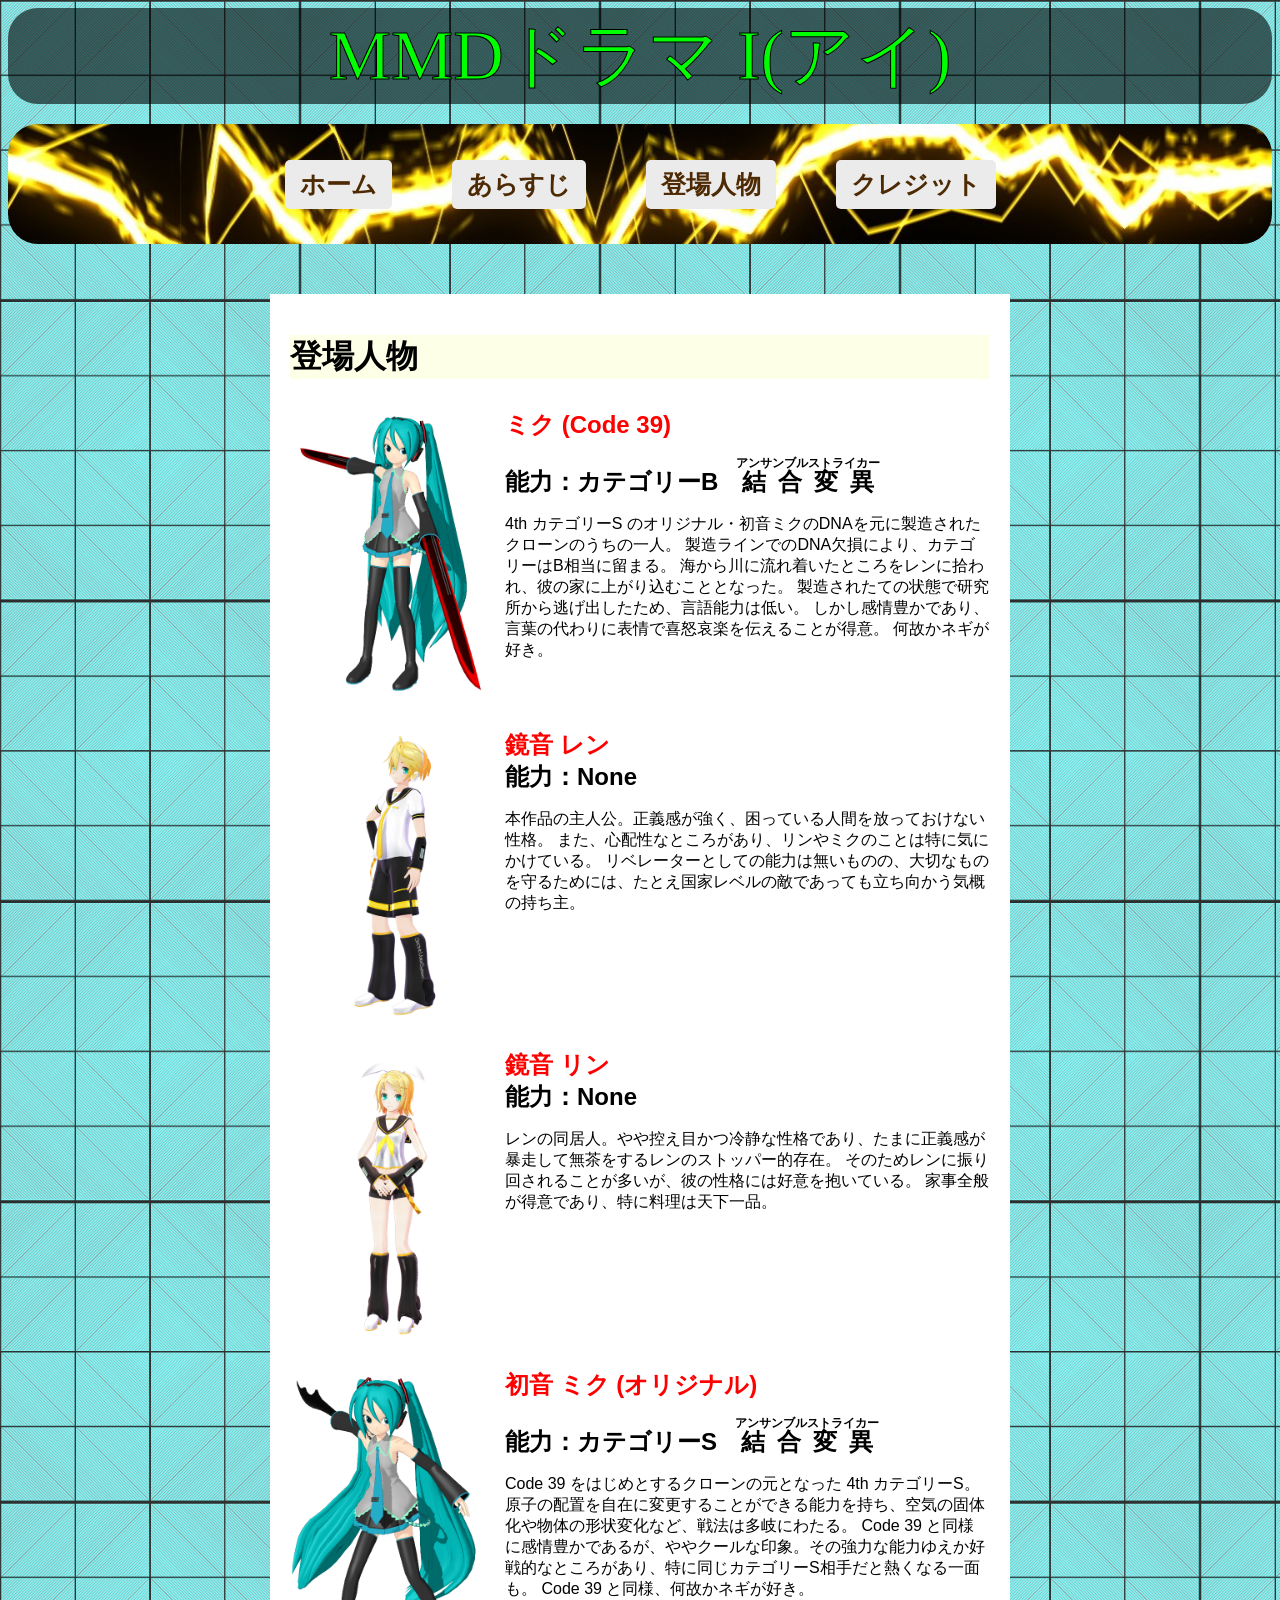
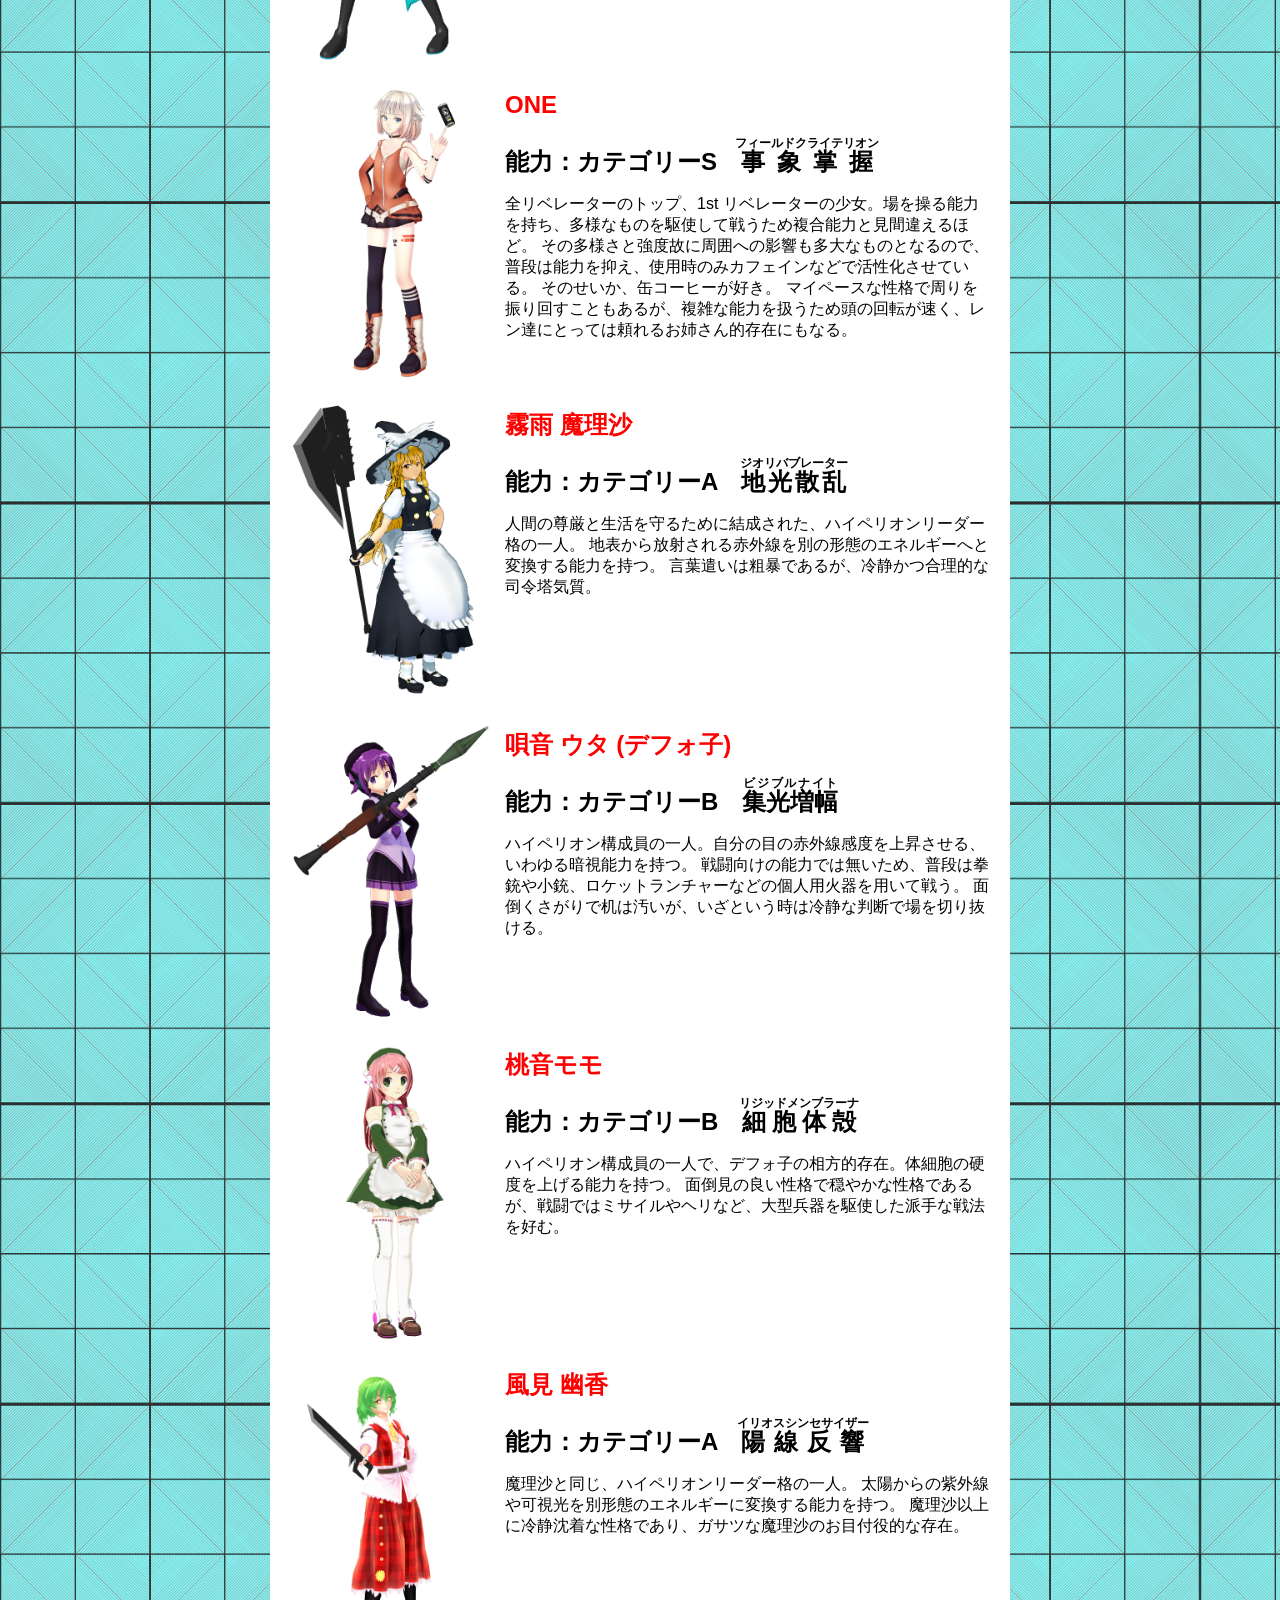
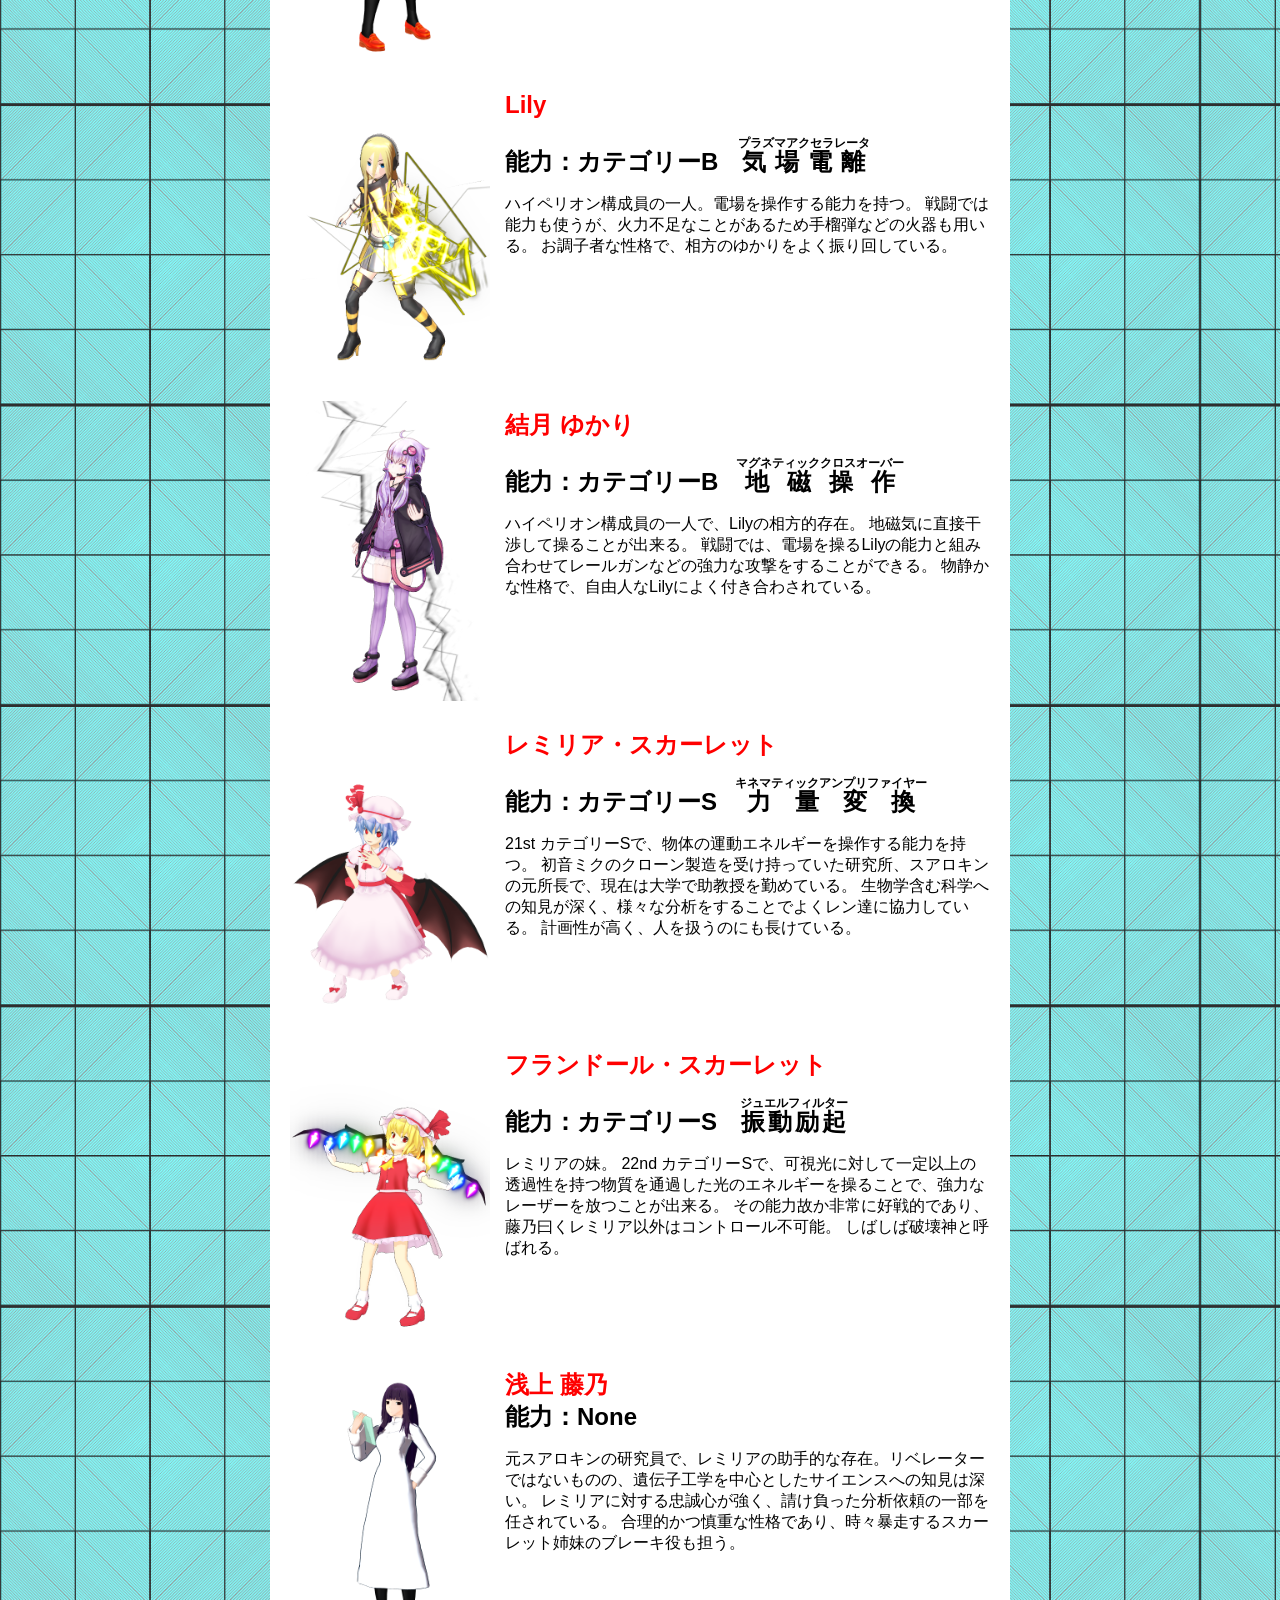
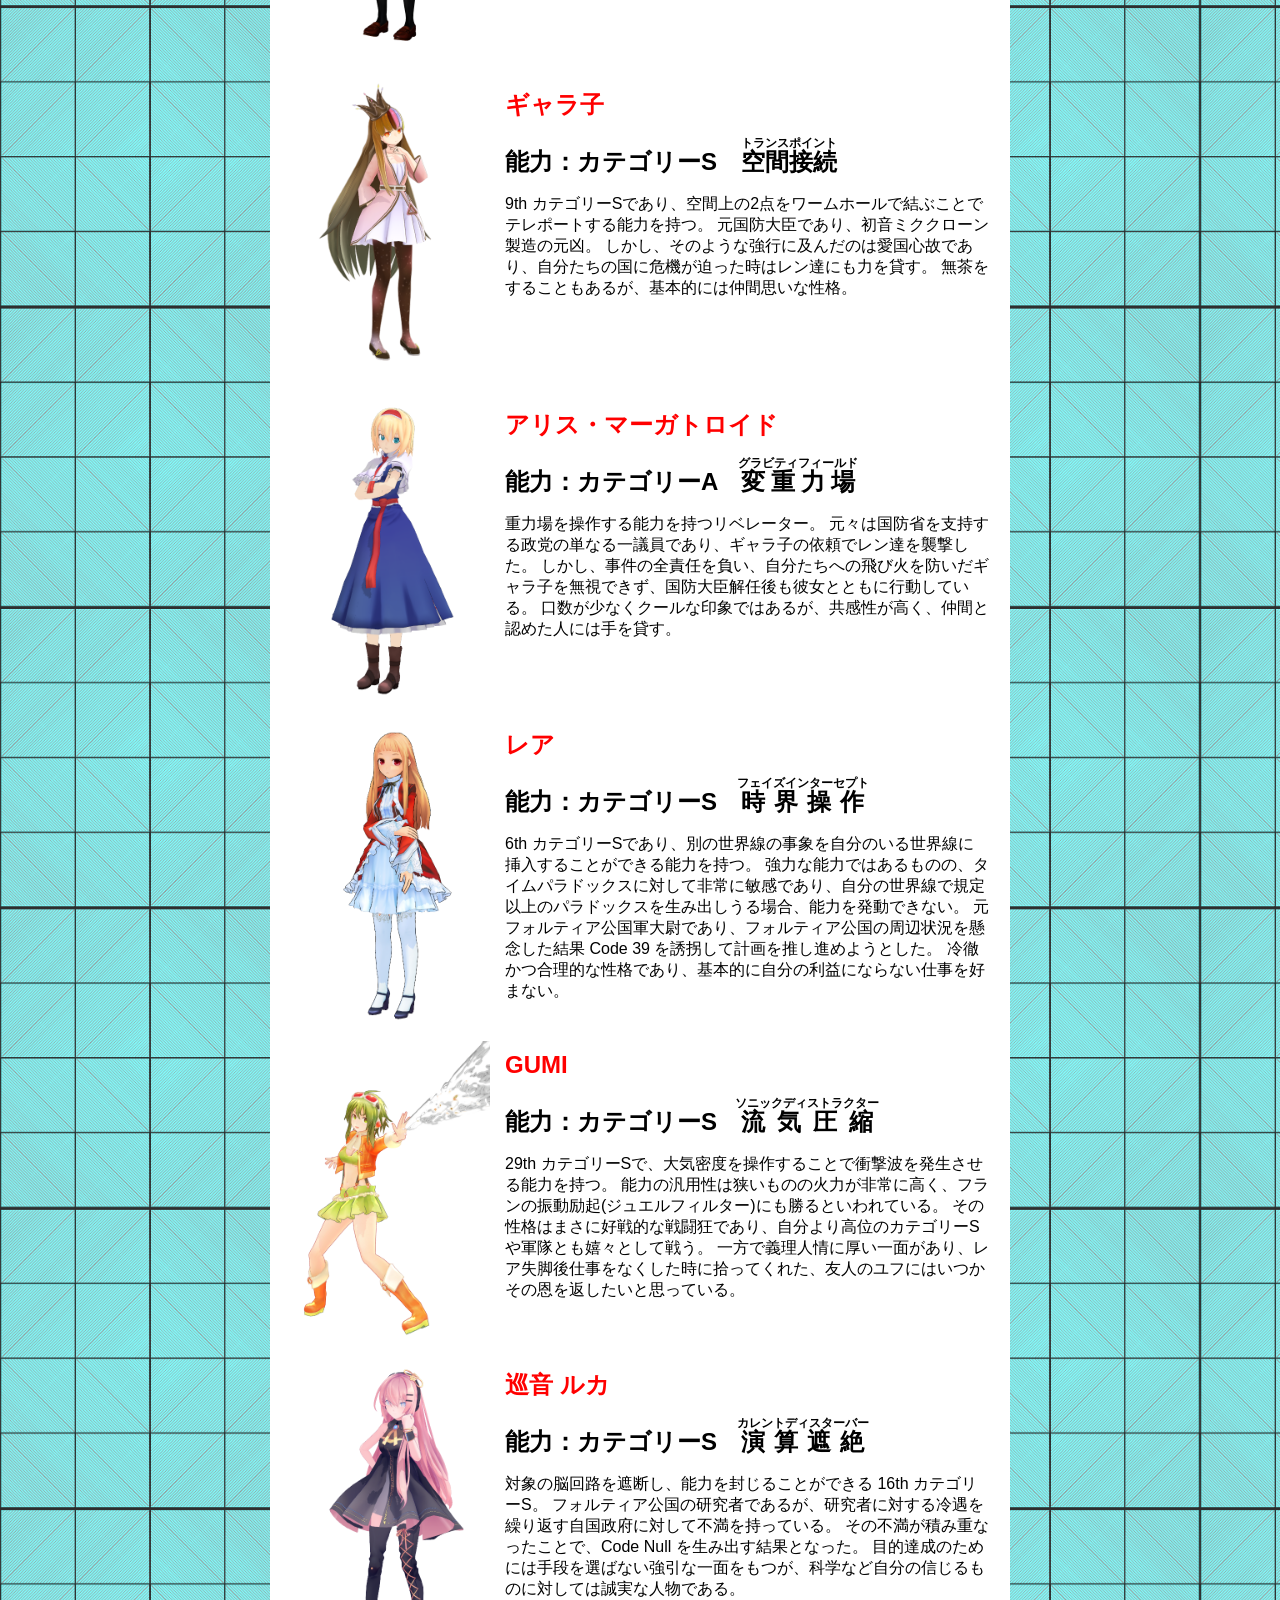
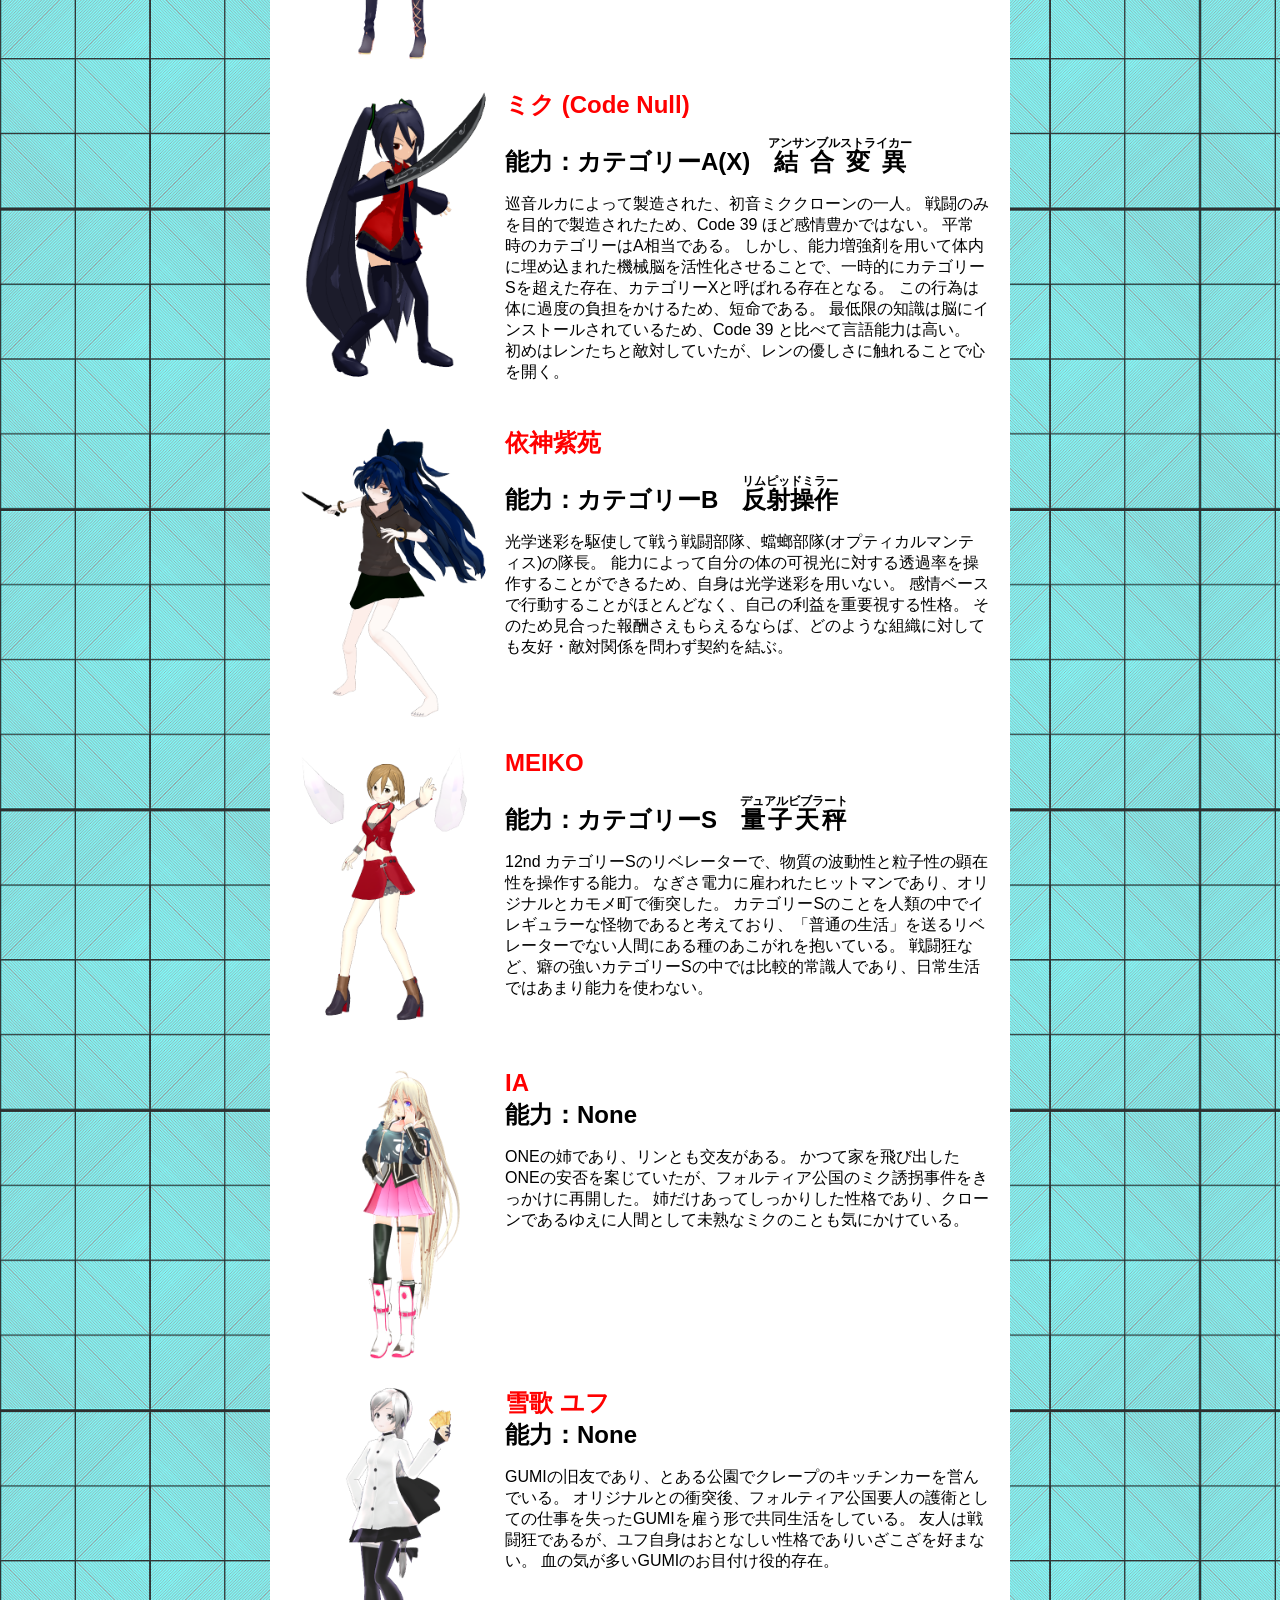
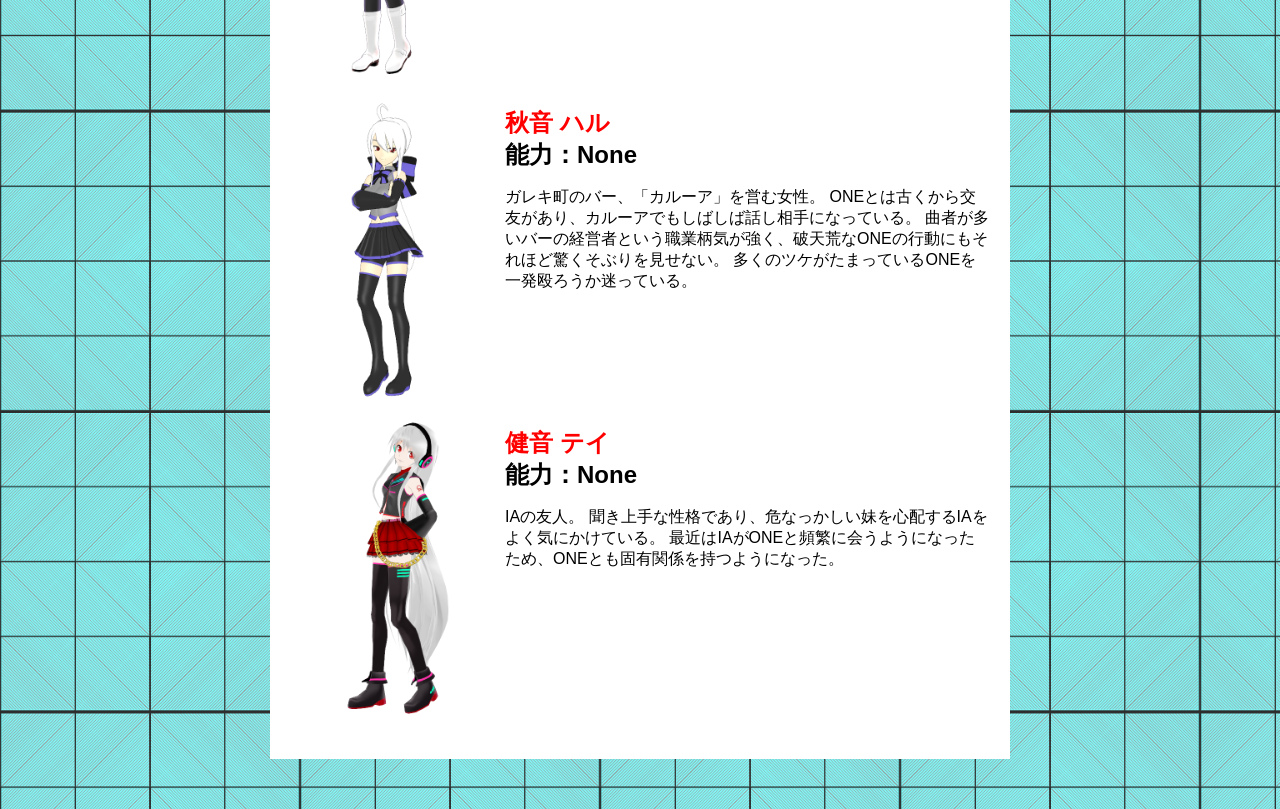
==== pages/characters.html @ 345e6ec8 "first commit" ====
<!DOCTYPE html>
<html lang="ja">
<head>
  <meta charset="UTF-8">
  <title>登場人物</title>
  <link rel="stylesheet" href="../css/style.css">
</head>

<div class="top-title">MMDドラマ I(アイ)</div>

<header>
  <nav>
    <a href="../index.html">ホーム</a>
    <a href="story.html">あらすじ</a>
    <a href="characters.html">登場人物</a>
    <a href="credit.html">クレジット</a>
  </nav>
</header>

<body>
  <div class="content">
  <h1>登場人物</h1>

    <div class="character">
      <img src="../images/miku.png" alt="キャラクター画像">
      <div class="text">
        <h3>ミク (Code 39)</h3>
        <h4>能力：カテゴリーB　<ruby>結合変異<rt>アンサンブルストライカー</rt></ruby></h4>
        <p>
          4th カテゴリーS のオリジナル・初音ミクのDNAを元に製造されたクローンのうちの一人。
          製造ラインでのDNA欠損により、カテゴリーはB相当に留まる。
          海から川に流れ着いたところをレンに拾われ、彼の家に上がり込むこととなった。
          製造されたての状態で研究所から逃げ出したため、言語能力は低い。
          しかし感情豊かであり、言葉の代わりに表情で喜怒哀楽を伝えることが得意。
          何故かネギが好き。
        </p>
      </div>
    </div>

    <div class="character">
      <img src="../images/len.png" alt="キャラクター画像">
      <div class="text">
        <h3>鏡音 レン</h3>
        <h4>能力：None</h4>
        <p>
          本作品の主人公。正義感が強く、困っている人間を放っておけない性格。
          また、心配性なところがあり、リンやミクのことは特に気にかけている。
          リベレーターとしての能力は無いものの、大切なものを守るためには、たとえ国家レベルの敵であっても立ち向かう気概の持ち主。
        </p>
      </div>
    </div>

    <div class="character">
      <img src="../images/rin.png" alt="キャラクター画像">
      <div class="text">
        <h3>鏡音 リン</h3>
        <h4>能力：None</h4>
        <p>
          レンの同居人。やや控え目かつ冷静な性格であり、たまに正義感が暴走して無茶をするレンのストッパー的存在。
          そのためレンに振り回されることが多いが、彼の性格には好意を抱いている。
          家事全般が得意であり、特に料理は天下一品。
        </p>
      </div>
    </div>

    <div class="character">
      <img src="../images/original.png" alt="キャラクター画像">
      <div class="text">
        <h3>初音 ミク (オリジナル)</h3>
        <h4>能力：カテゴリーS　<ruby>結合変異<rt>アンサンブルストライカー</rt></ruby></h4>
        <p>
          Code 39 をはじめとするクローンの元となった 4th カテゴリーS。
          原子の配置を自在に変更することができる能力を持ち、空気の固体化や物体の形状変化など、戦法は多岐にわたる。
          Code 39 と同様に感情豊かであるが、ややクールな印象。その強力な能力ゆえか好戦的なところがあり、特に同じカテゴリーS相手だと熱くなる一面も。
          Code 39 と同様、何故かネギが好き。
        </p>
      </div>
    </div>

    <div class="character">
      <img src="../images/one.png" alt="キャラクター画像">
      <div class="text">
        <h3>ONE</h3>
        <h4>能力：カテゴリーS　<ruby>事象掌握<rt>フィールドクライテリオン</rt></ruby></h4>
        <p>
          全リベレーターのトップ、1st リベレーターの少女。場を操る能力を持ち、多様なものを駆使して戦うため複合能力と見間違えるほど。
          その多様さと強度故に周囲への影響も多大なものとなるので、普段は能力を抑え、使用時のみカフェインなどで活性化させている。
          そのせいか、缶コーヒーが好き。
          マイペースな性格で周りを振り回すこともあるが、複雑な能力を扱うため頭の回転が速く、レン達にとっては頼れるお姉さん的存在にもなる。
        </p>
      </div>
    </div>

    <div class="character">
      <img src="../images/marisa.png" alt="キャラクター画像">
      <div class="text">
        <h3>霧雨 魔理沙</h3>
        <h4>能力：カテゴリーA　<ruby>地光散乱<rt>ジオリバブレーター</rt></ruby></h4>
        <p>
          人間の尊厳と生活を守るために結成された、ハイペリオンリーダー格の一人。
          地表から放射される赤外線を別の形態のエネルギーへと変換する能力を持つ。
          言葉遣いは粗暴であるが、冷静かつ合理的な司令塔気質。
        </p>
      </div>
    </div>

    <div class="character">
      <img src="../images/defo.png" alt="キャラクター画像">
      <div class="text">
        <h3>唄音 ウタ (デフォ子)</h3>
        <h4>能力：カテゴリーB　<ruby>集光増幅<rt>ビジブルナイト</rt></ruby></h4>
        <p>
          ハイペリオン構成員の一人。自分の目の赤外線感度を上昇させる、いわゆる暗視能力を持つ。
          戦闘向けの能力では無いため、普段は拳銃や小銃、ロケットランチャーなどの個人用火器を用いて戦う。
          面倒くさがりで机は汚いが、いざという時は冷静な判断で場を切り抜ける。
        </p>
      </div>
    </div>

    <div class="character">
      <img src="../images/momo.png" alt="キャラクター画像">
      <div class="text">
        <h3>桃音モモ</h3>
        <h4>能力：カテゴリーB　<ruby>細胞体殻<rt>リジッドメンブラーナ</rt></ruby></h4>
        <p>
          ハイペリオン構成員の一人で、デフォ子の相方的存在。体細胞の硬度を上げる能力を持つ。
          面倒見の良い性格で穏やかな性格であるが、戦闘ではミサイルやヘリなど、大型兵器を駆使した派手な戦法を好む。
        </p>
      </div>
    </div>

    <div class="character">
      <img src="../images/yuka.png" alt="キャラクター画像">
      <div class="text">
        <h3>風見 幽香</h3>
        <h4>能力：カテゴリーA　<ruby>陽線反響<rt>イリオスシンセサイザー</rt></ruby></h4>
        <p>
          魔理沙と同じ、ハイペリオンリーダー格の一人。
          太陽からの紫外線や可視光を別形態のエネルギーに変換する能力を持つ。
          魔理沙以上に冷静沈着な性格であり、ガサツな魔理沙のお目付役的な存在。
        </p>
      </div>
    </div>

    <div class="character">
      <img src="../images/Lily.png" alt="キャラクター画像">
      <div class="text">
        <h3>Lily</h3>
        <h4>能力：カテゴリーB　<ruby>気場電離<rt>プラズマアクセラレータ</rt></ruby></h4>
        <p>
          ハイペリオン構成員の一人。電場を操作する能力を持つ。
          戦闘では能力も使うが、火力不足なことがあるため手榴弾などの火器も用いる。
          お調子者な性格で、相方のゆかりをよく振り回している。
        </p>
      </div>
    </div>

    <div class="character">
      <img src="../images/yukari.png" alt="キャラクター画像">
      <div class="text">
        <h3>結月 ゆかり</h3>
        <h4>能力：カテゴリーB　<ruby>地磁操作<rt>マグネティッククロスオーバー</rt></ruby></h4>
        <p>
          ハイペリオン構成員の一人で、Lilyの相方的存在。
          地磁気に直接干渉して操ることが出来る。
          戦闘では、電場を操るLilyの能力と組み合わせてレールガンなどの強力な攻撃をすることができる。
          物静かな性格で、自由人なLilyによく付き合わされている。
        </p>
      </div>
    </div>

    <div class="character">
      <img src="../images/remi.png" alt="キャラクター画像">
      <div class="text">
        <h3>レミリア・スカーレット</h3>
        <h4>能力：カテゴリーS　<ruby>力量変換<rt>キネマティックアンプリファイヤー</rt></ruby></h4>
        <p>
          21st カテゴリーSで、物体の運動エネルギーを操作する能力を持つ。
          初音ミクのクローン製造を受け持っていた研究所、スアロキンの元所長で、現在は大学で助教授を勤めている。
          生物学含む科学への知見が深く、様々な分析をすることでよくレン達に協力している。
          計画性が高く、人を扱うのにも長けている。
        </p>
      </div>
    </div>

    <div class="character">
      <img src="../images/fran.png" alt="キャラクター画像">
      <div class="text">
        <h3>フランドール・スカーレット</h3>
        <h4>能力：カテゴリーS　<ruby>振動励起<rt>ジュエルフィルター</rt></ruby></h4>
        <p>
          レミリアの妹。
          22nd カテゴリーSで、可視光に対して一定以上の透過性を持つ物質を通過した光のエネルギーを操ることで、強力なレーザーを放つことが出来る。
          その能力故か非常に好戦的であり、藤乃曰くレミリア以外はコントロール不可能。
          しばしば破壊神と呼ばれる。
        </p>
      </div>
    </div>

    <div class="character">
      <img src="../images/fujino.png" alt="キャラクター画像">
      <div class="text">
        <h3>浅上 藤乃</h3>
        <h4>能力：None</h4>
        <p>
          元スアロキンの研究員で、レミリアの助手的な存在。リベレーターではないものの、遺伝子工学を中心としたサイエンスへの知見は深い。
          レミリアに対する忠誠心が強く、請け負った分析依頼の一部を任されている。
          合理的かつ慎重な性格であり、時々暴走するスカーレット姉妹のブレーキ役も担う。
        </p>
      </div>
    </div>

    <div class="character">
      <img src="../images/garaco.png" alt="キャラクター画像">
      <div class="text">
        <h3>ギャラ子</h3>
        <h4>能力：カテゴリーS　<ruby>空間接続<rt>トランスポイント</rt></ruby></h4>
        <p>
          9th カテゴリーSであり、空間上の2点をワームホールで結ぶことでテレポートする能力を持つ。
          元国防大臣であり、初音ミククローン製造の元凶。
          しかし、そのような強行に及んだのは愛国心故であり、自分たちの国に危機が迫った時はレン達にも力を貸す。
          無茶をすることもあるが、基本的には仲間思いな性格。
        </p>
      </div>
    </div>

    <div class="character">
      <img src="../images/alice.png" alt="キャラクター画像">
      <div class="text">
        <h3>アリス・マーガトロイド</h3>
        <h4>能力：カテゴリーA　<ruby>変重力場<rt>グラビティフィールド</rt></ruby></h4>
        <p>
          重力場を操作する能力を持つリベレーター。
          元々は国防省を支持する政党の単なる一議員であり、ギャラ子の依頼でレン達を襲撃した。
          しかし、事件の全責任を負い、自分たちへの飛び火を防いだギャラ子を無視できず、国防大臣解任後も彼女とともに行動している。
          口数が少なくクールな印象ではあるが、共感性が高く、仲間と認めた人には手を貸す。
        </p>
      </div>
    </div>

    <div class="character">
      <img src="../images/rear.png" alt="キャラクター画像">
      <div class="text">
        <h3>レア</h3>
        <h4>能力：カテゴリーS　<ruby>時界操作<rt>フェイズインターセプト</rt></ruby></h4>
        <p>
          6th カテゴリーSであり、別の世界線の事象を自分のいる世界線に挿入することができる能力を持つ。
          強力な能力ではあるものの、タイムパラドックスに対して非常に敏感であり、自分の世界線で規定以上のパラドックスを生み出しうる場合、能力を発動できない。
          元フォルティア公国軍大尉であり、フォルティア公国の周辺状況を懸念した結果 Code 39 を誘拐して計画を推し進めようとした。
          冷徹かつ合理的な性格であり、基本的に自分の利益にならない仕事を好まない。
        </p>
      </div>
    </div>

    <div class="character">
      <img src="../images/gumi.png" alt="キャラクター画像">
      <div class="text">
        <h3>GUMI</h3>
        <h4>能力：カテゴリーS　<ruby>流気圧縮<rt>ソニックディストラクター</rt></ruby></h4>
        <p>
          29th カテゴリーSで、大気密度を操作することで衝撃波を発生させる能力を持つ。
          能力の汎用性は狭いものの火力が非常に高く、フランの振動励起(ジュエルフィルター)にも勝るといわれている。
          その性格はまさに好戦的な戦闘狂であり、自分より高位のカテゴリーSや軍隊とも嬉々として戦う。
          一方で義理人情に厚い一面があり、レア失脚後仕事をなくした時に拾ってくれた、友人のユフにはいつかその恩を返したいと思っている。
        </p>
      </div>
    </div>

    <div class="character">
      <img src="../images/luka.png" alt="キャラクター画像">
      <div class="text">
        <h3>巡音 ルカ</h3>
        <h4>能力：カテゴリーS　<ruby>演算遮絶<rt>カレントディスターバー</rt></ruby></h4>
        <p>
          対象の脳回路を遮断し、能力を封じることができる 16th カテゴリーS。
          フォルティア公国の研究者であるが、研究者に対する冷遇を繰り返す自国政府に対して不満を持っている。
          その不満が積み重なったことで、Code Null を生み出す結果となった。
          目的達成のためには手段を選ばない強引な一面をもつが、科学など自分の信じるものに対しては誠実な人物である。
        </p>
      </div>
    </div>

    <div class="character">
      <img src="../images/null.png" alt="キャラクター画像">
      <div class="text">
        <h3>ミク (Code Null)</h3>
        <h4>能力：カテゴリーA(X)　<ruby>結合変異<rt>アンサンブルストライカー</rt></ruby></h4>
        <p>
          巡音ルカによって製造された、初音ミククローンの一人。
          戦闘のみを目的で製造されたため、Code 39 ほど感情豊かではない。
          平常時のカテゴリーはA相当である。
          しかし、能力増強剤を用いて体内に埋め込まれた機械脳を活性化させることで、一時的にカテゴリーSを超えた存在、カテゴリーXと呼ばれる存在となる。
          この行為は体に過度の負担をかけるため、短命である。
          最低限の知識は脳にインストールされているため、Code 39 と比べて言語能力は高い。
          初めはレンたちと敵対していたが、レンの優しさに触れることで心を開く。
        </p>
      </div>
    </div>

    <div class="character">
      <img src="../images/shion.png" alt="キャラクター画像">
      <div class="text">
        <h3>依神紫苑</h3>
        <h4>能力：カテゴリーB　<ruby>反射操作<rt>リムピッドミラー</rt></ruby></h4>
        <p>
          光学迷彩を駆使して戦う戦闘部隊、蟷螂部隊(オプティカルマンティス)の隊長。
          能力によって自分の体の可視光に対する透過率を操作することができるため、自身は光学迷彩を用いない。
          感情ベースで行動することがほとんどなく、自己の利益を重要視する性格。
          そのため見合った報酬さえもらえるならば、どのような組織に対しても友好・敵対関係を問わず契約を結ぶ。
        </p>
      </div>
    </div>

    <div class="character">
      <img src="../images/meiko.png" alt="キャラクター画像">
      <div class="text">
        <h3>MEIKO</h3>
        <h4>能力：カテゴリーS　<ruby>量子天秤<rt>デュアルビブラート</rt></ruby></h4>
        <p>
          12nd カテゴリーSのリベレーターで、物質の波動性と粒子性の顕在性を操作する能力。
          なぎさ電力に雇われたヒットマンであり、オリジナルとカモメ町で衝突した。
          カテゴリーSのことを人類の中でイレギュラーな怪物であると考えており、「普通の生活」を送るリベレーターでない人間にある種のあこがれを抱いている。
          戦闘狂など、癖の強いカテゴリーSの中では比較的常識人であり、日常生活ではあまり能力を使わない。
        </p>
      </div>
    </div>

    <div class="character">
      <img src="../images/ia.png" alt="キャラクター画像">
      <div class="text">
        <h3>IA</h3>
        <h4>能力：None</h4>
        <p>
          ONEの姉であり、リンとも交友がある。
          かつて家を飛び出したONEの安否を案じていたが、フォルティア公国のミク誘拐事件をきっかけに再開した。
          姉だけあってしっかりした性格であり、クローンであるゆえに人間として未熟なミクのことも気にかけている。
        </p>
      </div>
    </div>

    <div class="character">
      <img src="../images/yufu.png" alt="キャラクター画像">
      <div class="text">
        <h3>雪歌 ユフ</h3>
        <h4>能力：None</h4>
        <p>
          GUMIの旧友であり、とある公園でクレープのキッチンカーを営んでいる。
          オリジナルとの衝突後、フォルティア公国要人の護衛としての仕事を失ったGUMIを雇う形で共同生活をしている。
          友人は戦闘狂であるが、ユフ自身はおとなしい性格でありいざこざを好まない。
          血の気が多いGUMIのお目付け役的存在。
        </p>
      </div>
    </div>

    <div class="character">
      <img src="../images/haru.png" alt="キャラクター画像">
      <div class="text">
        <h3>秋音 ハル</h3>
        <h4>能力：None</h4>
        <p>
          ガレキ町のバー、「カルーア」を営む女性。
          ONEとは古くから交友があり、カルーアでもしばしば話し相手になっている。
          曲者が多いバーの経営者という職業柄気が強く、破天荒なONEの行動にもそれほど驚くそぶりを見せない。
          多くのツケがたまっているONEを一発殴ろうか迷っている。
        </p>
      </div>
    </div>

    <div class="character">
      <img src="../images/tei.png" alt="キャラクター画像">
      <div class="text">
        <h3>健音 テイ</h3>
        <h4>能力：None</h4>
        <p>
          IAの友人。
          聞き上手な性格であり、危なっかしい妹を心配するIAをよく気にかけている。
          最近はIAがONEと頻繁に会うようになったため、ONEとも固有関係を持つようになった。
        </p>
      </div>
    </div>


  </div>

</body>
</html>
---- css/style.css ----
body {
  font-family: sans-serif;
  background-color: #f0f0f0;
  background-image: url("../images/bodybgd.png");
  background-size: 300px;
  background-repeat: repeat;
}

.top-title {
  text-align: center;
  font-size: 70px;
  color: rgb(0, 255, 0);
  background: rgba(0, 0, 0, 0.596);
  padding: 1px;
  font-family: "Yu Mincho", "Hiragino Mincho ProN", serif;
  -webkit-text-stroke: 1px rgb(0, 0, 0);
  margin-bottom: 20px;
  border-radius: 30px;
}

.container {
  display: flex;
}

/* サイドバー */
.sidebar {
  width: 180px;
  background-color: #f0f0f0;
  padding: 10px;
  height: 100vh;       /* 画面いっぱい */
  position: sticky;
  top: 0;
  overflow-y: auto;
}

/* メインコンテンツ */
.content {
  flex: 1;
  padding: 20px;
}

header {
  background-image: url("../images/headerbgd.jpg");
  background-size: cover;      /* 全体に広げる */
  background-position: center; /* 中央表示 */
  height: 120px;
  border-radius: 30px;
  display: flex;
  align-items: center;         /* 縦中央 */
}

nav {
  width: 100%;
  display: flex;
  justify-content: center; /* 横中央 */
  gap: 60px;               /* 間隔 */
}

nav a {
  color: rgb(77, 42, 3);
  text-decoration: none;
  font-size: 25px;
  font-weight: bold;
  background: rgb(235, 235, 235);
  padding: 8px 15px;
  border-radius: 5px;
}

nav a:hover {
  text-decoration: underline;
}
.content {
  background: white;
  max-width: 700px;
  margin: 50px auto;
}

.sidebar {
  background-color: white;
}

.character {
  display: flex;
  align-items: flex-start;
  margin-bottom: 20px;
}

.character img {
  width: 200px;
  margin-right: 15px;
}

.character .text {
  max-width: 500px;
}

td {
  padding-right: 24px;
}

h1 {
  color: rgb(0, 0, 0);
  background: #fdffddaf;
}

p {
  color: rgb(0, 0, 0);
}

h2 {
  color: rgb(255, 0, 0);
}

h3 {
  color: rgb(255, 0, 0);
  line-height: 0.0;
  font-size: 24px
}

h4 {
  color: rgb(0, 0, 0);
  line-height: 0.0;
  font-size: 24px
}

h5 {
  color: rgb(0, 0, 0);
  line-height: 0.0;
  font-size: 16px
}

h6 {
  color: rgb(255, 0, 0);
  line-height: 0.0;
  font-size: 26px
}
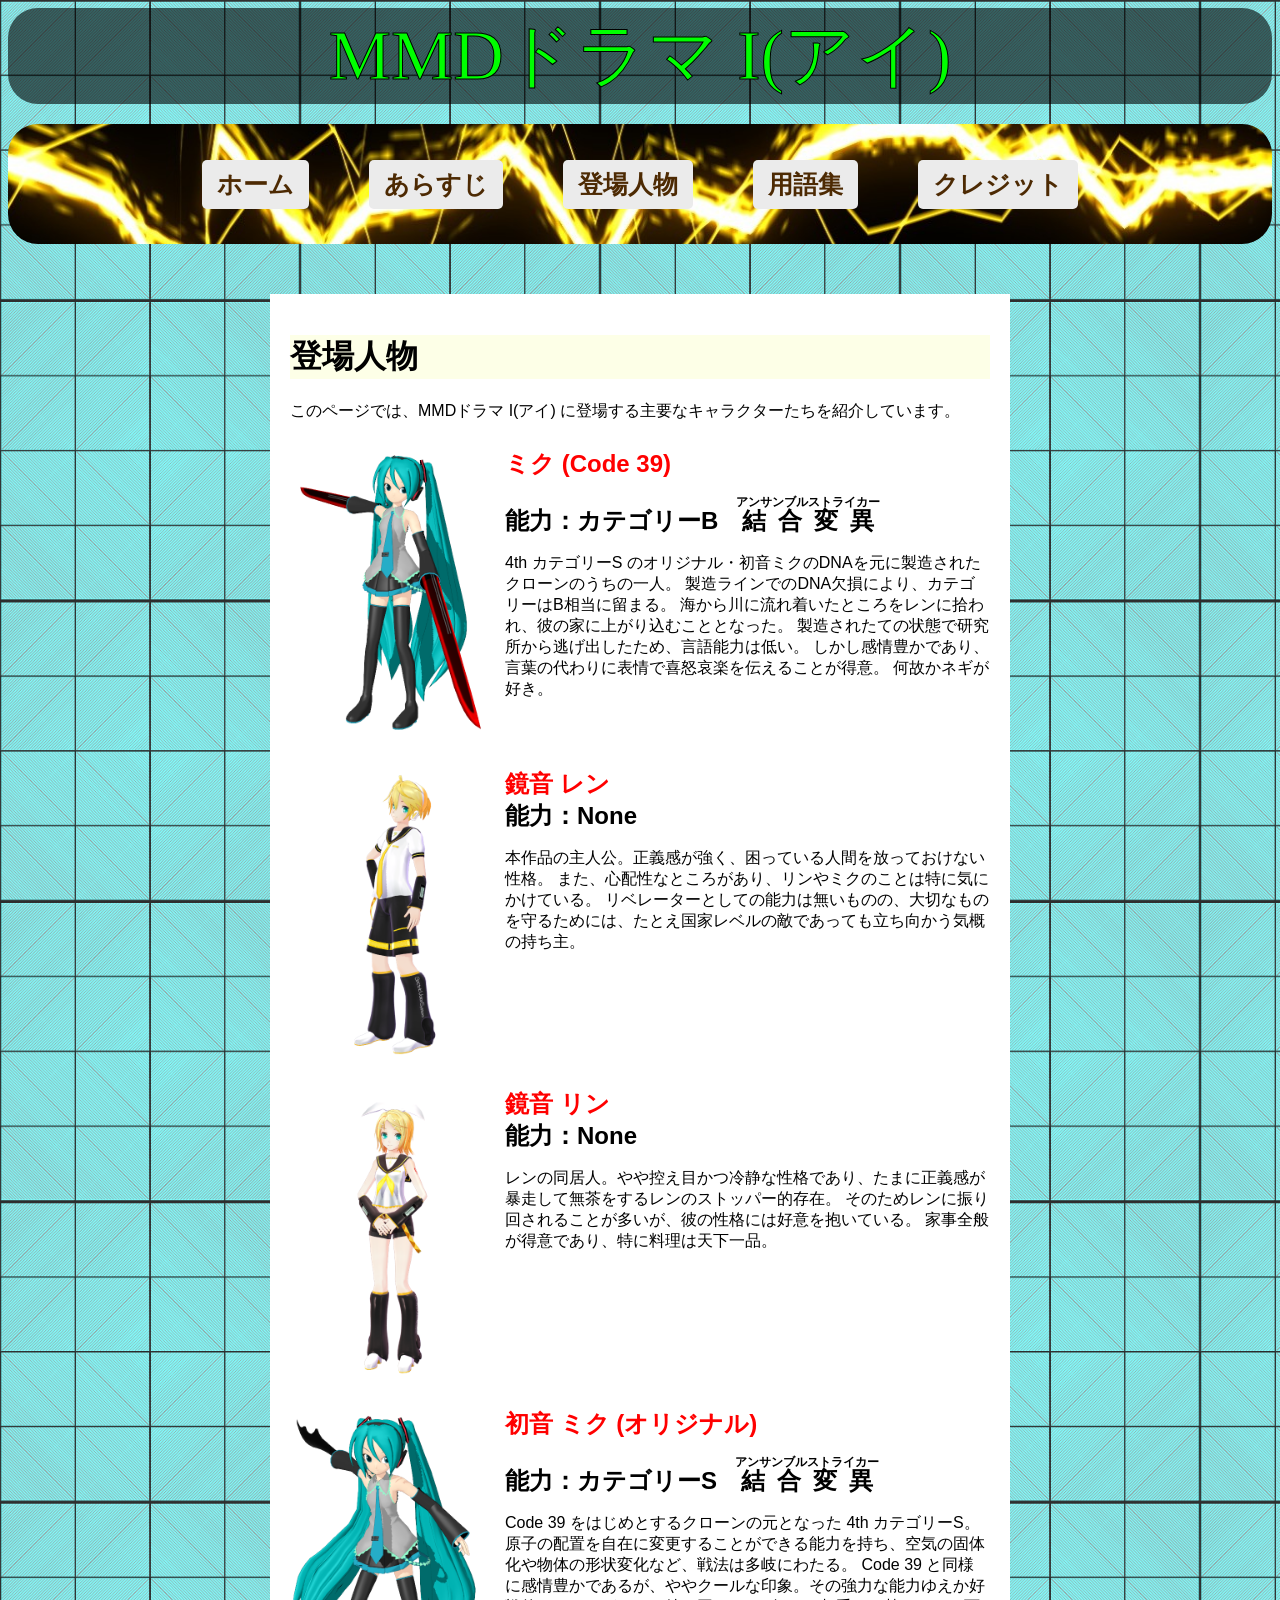
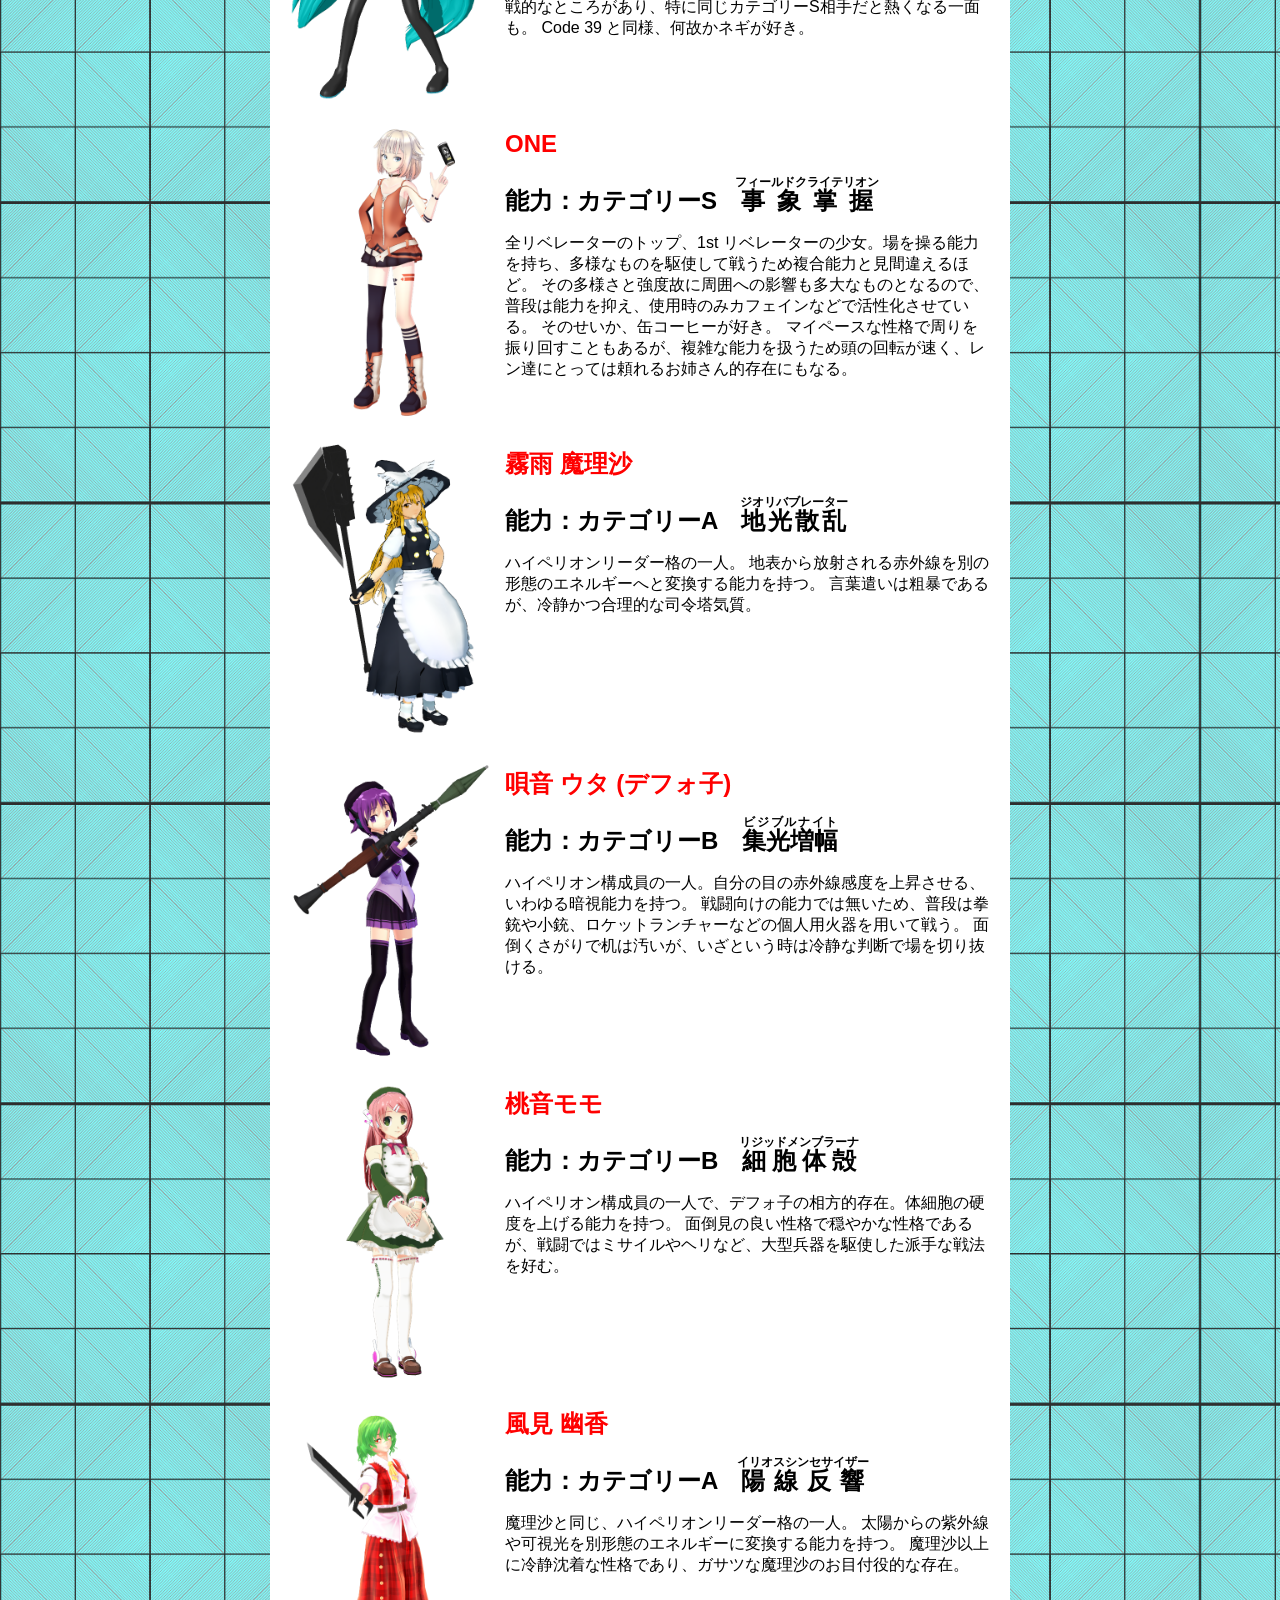
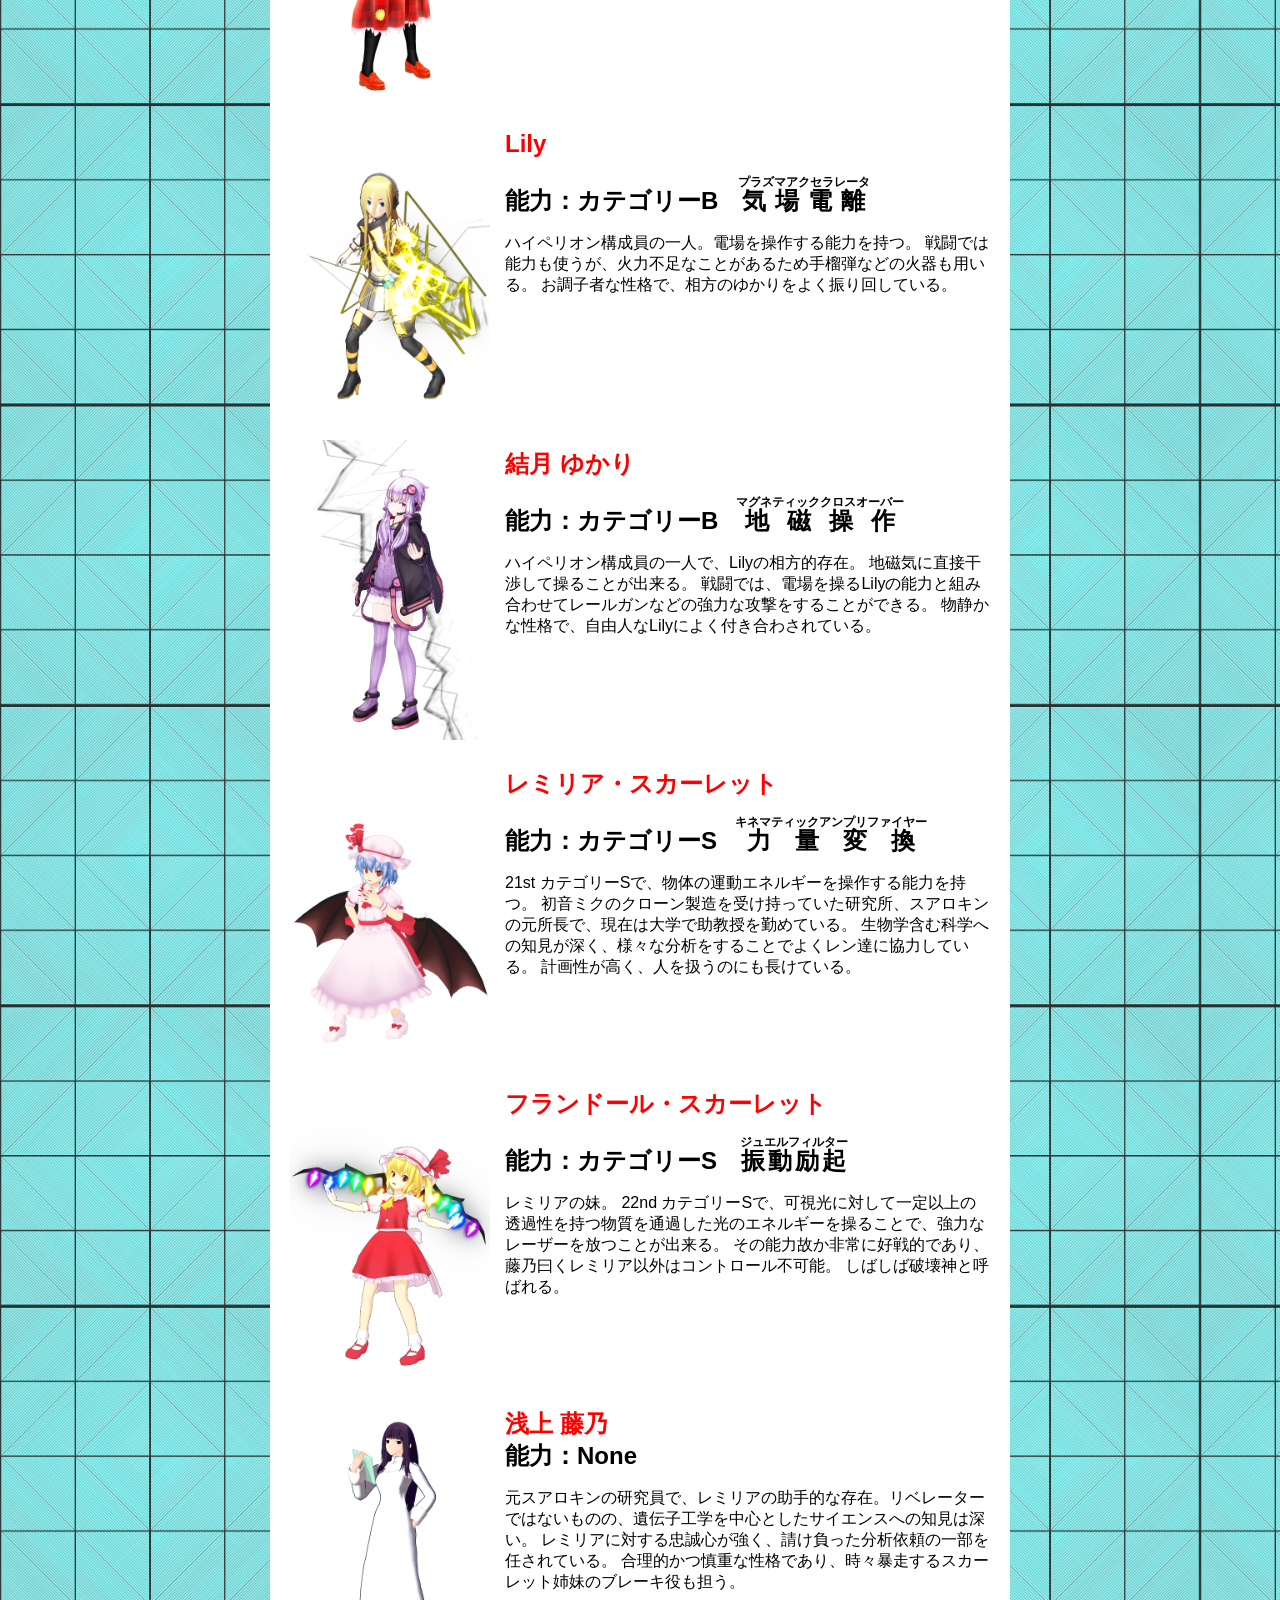
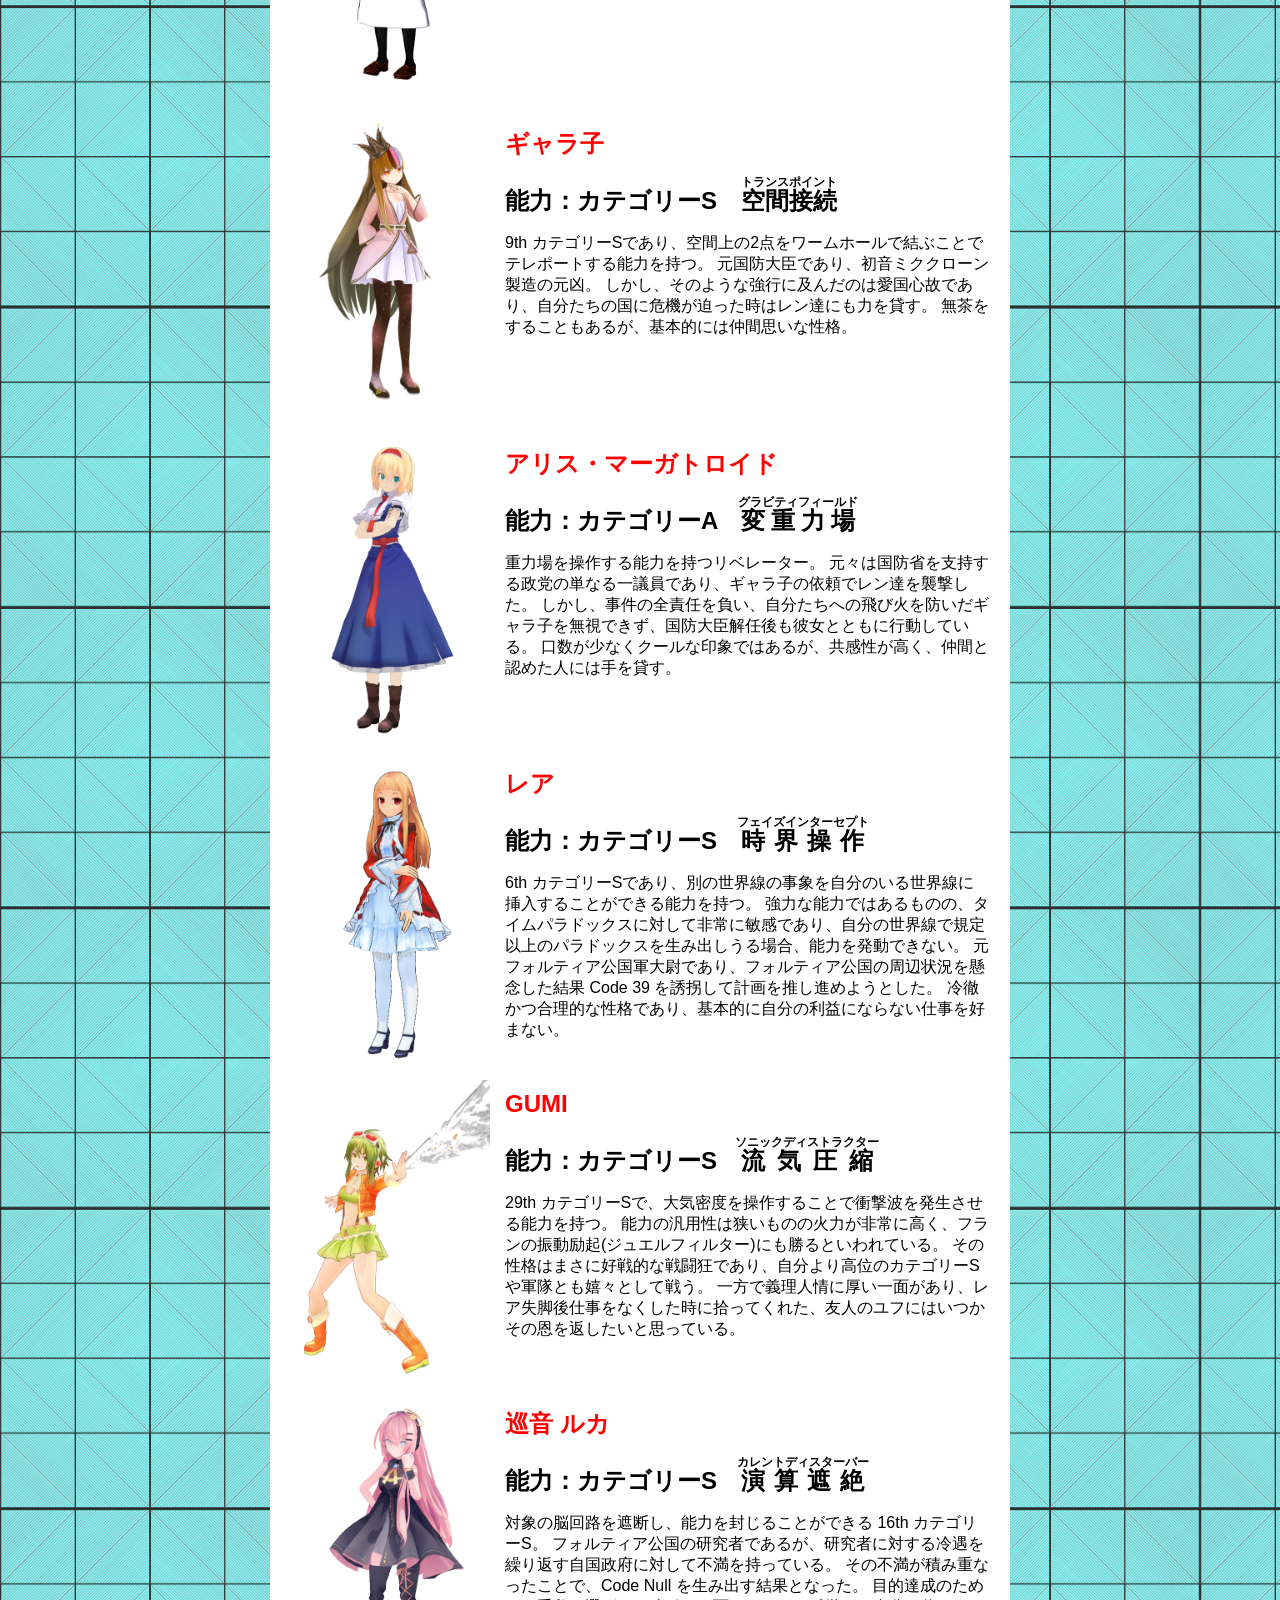
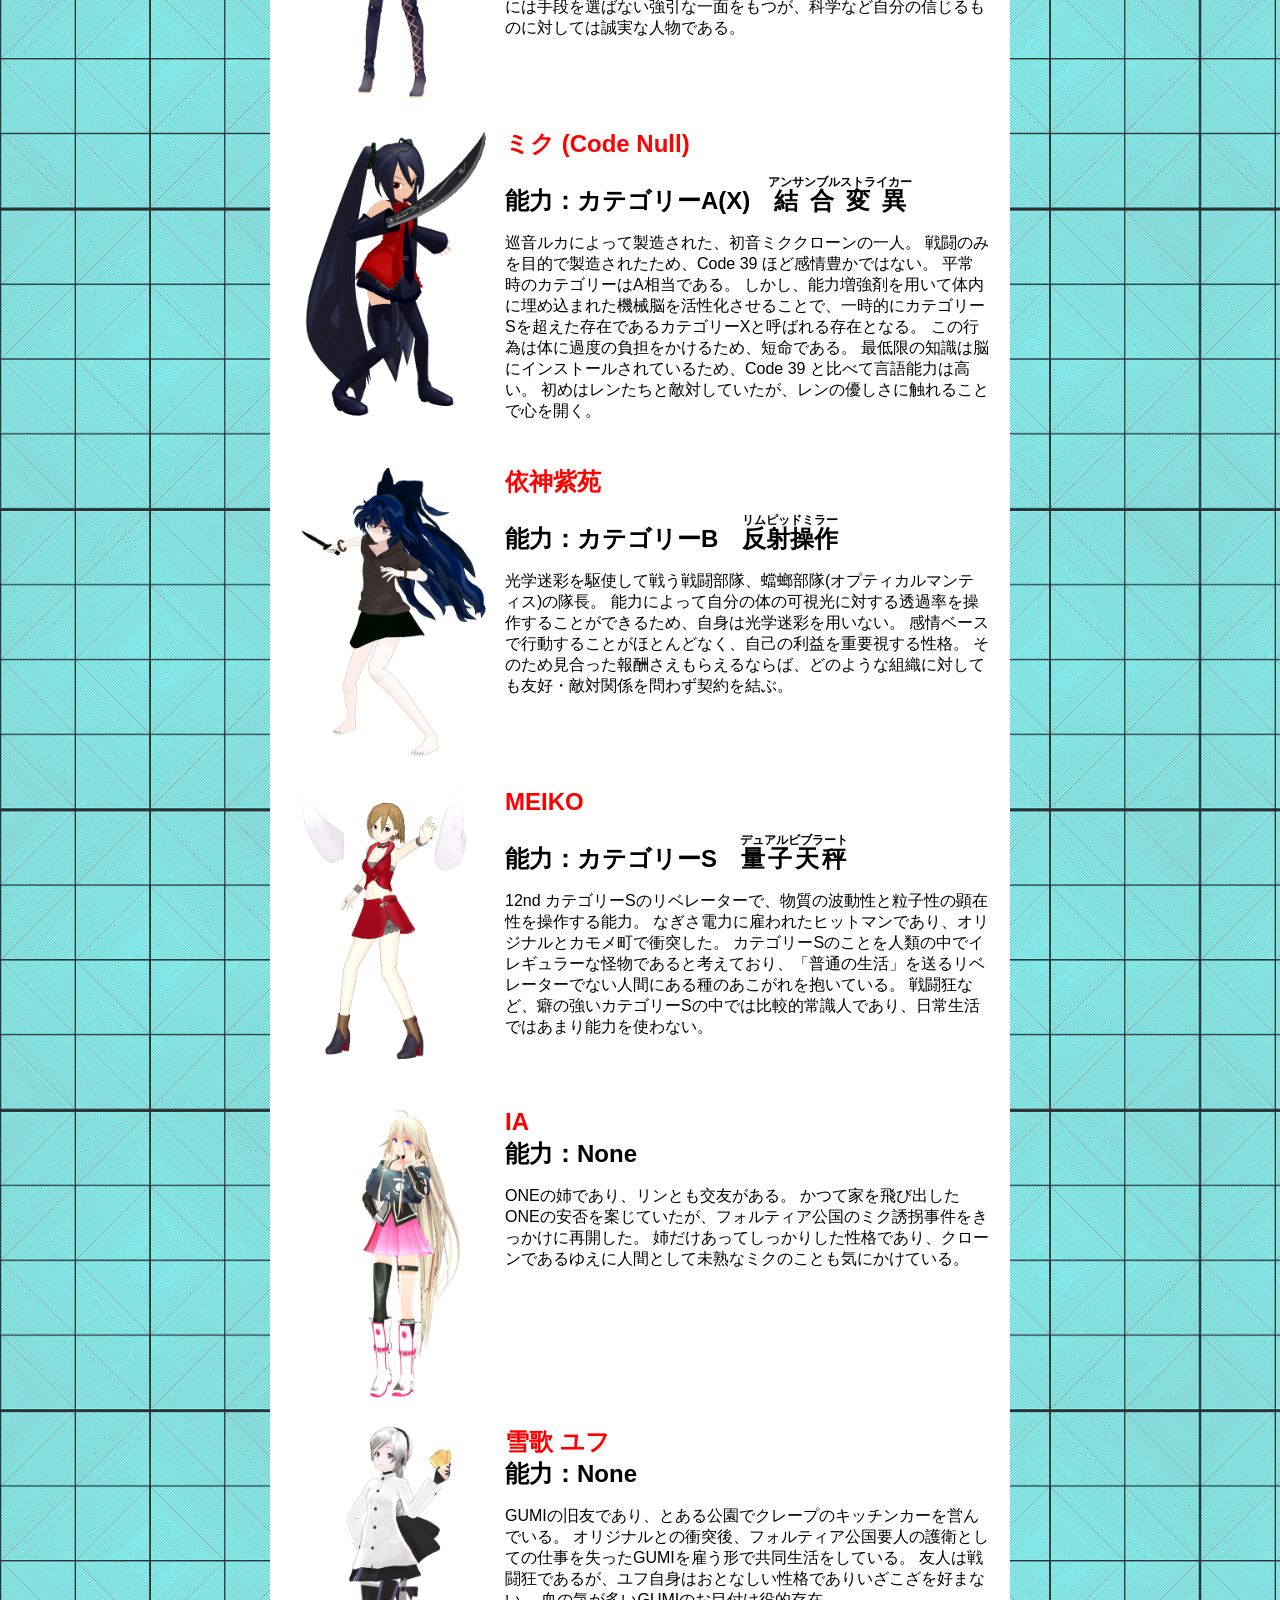
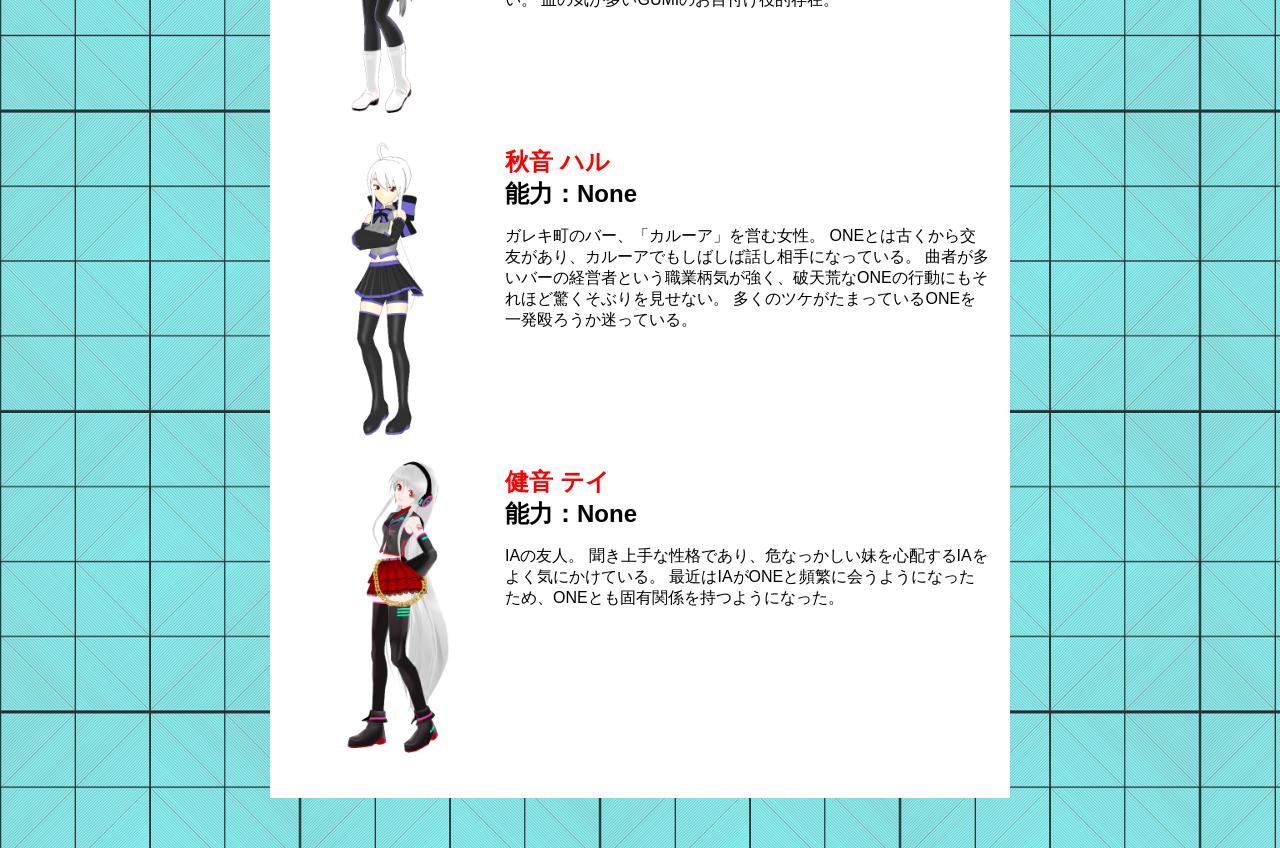
==== commit 7f5d9034: "update" ====
--- a/pages/characters.html
+++ b/pages/characters.html
@@ -13,6 +13,7 @@
     <a href="../index.html">ホーム</a>
     <a href="story.html">あらすじ</a>
     <a href="characters.html">登場人物</a>
+    <a href="words.html">用語集</a>
     <a href="credit.html">クレジット</a>
   </nav>
 </header>
@@ -20,6 +21,7 @@
 <body>
   <div class="content">
   <h1>登場人物</h1>
+  このページでは、MMDドラマ I(アイ) に登場する主要なキャラクターたちを紹介しています。<br><br>
 
     <div class="character">
       <img src="../images/miku.png" alt="キャラクター画像">
@@ -97,7 +99,7 @@
         <h3>霧雨 魔理沙</h3>
         <h4>能力：カテゴリーA　<ruby>地光散乱<rt>ジオリバブレーター</rt></ruby></h4>
         <p>
-          人間の尊厳と生活を守るために結成された、ハイペリオンリーダー格の一人。
+          ハイペリオンリーダー格の一人。
           地表から放射される赤外線を別の形態のエネルギーへと変換する能力を持つ。
           言葉遣いは粗暴であるが、冷静かつ合理的な司令塔気質。
         </p>
@@ -289,7 +291,7 @@
           巡音ルカによって製造された、初音ミククローンの一人。
           戦闘のみを目的で製造されたため、Code 39 ほど感情豊かではない。
           平常時のカテゴリーはA相当である。
-          しかし、能力増強剤を用いて体内に埋め込まれた機械脳を活性化させることで、一時的にカテゴリーSを超えた存在、カテゴリーXと呼ばれる存在となる。
+          しかし、能力増強剤を用いて体内に埋め込まれた機械脳を活性化させることで、一時的にカテゴリーSを超えた存在であるカテゴリーXと呼ばれる存在となる。
           この行為は体に過度の負担をかけるため、短命である。
           最低限の知識は脳にインストールされているため、Code 39 と比べて言語能力は高い。
           初めはレンたちと敵対していたが、レンの優しさに触れることで心を開く。
--- a/css/style.css
+++ b/css/style.css
@@ -94,6 +94,19 @@
   max-width: 500px;
 }
 
+.words {
+  margin-bottom: 20px;
+}
+
+.words img {
+  width: 500px;
+  margin-right: 15px;
+}
+
+.words .text {
+  max-width: 500px;
+}
+
 td {
   padding-right: 24px;
 }
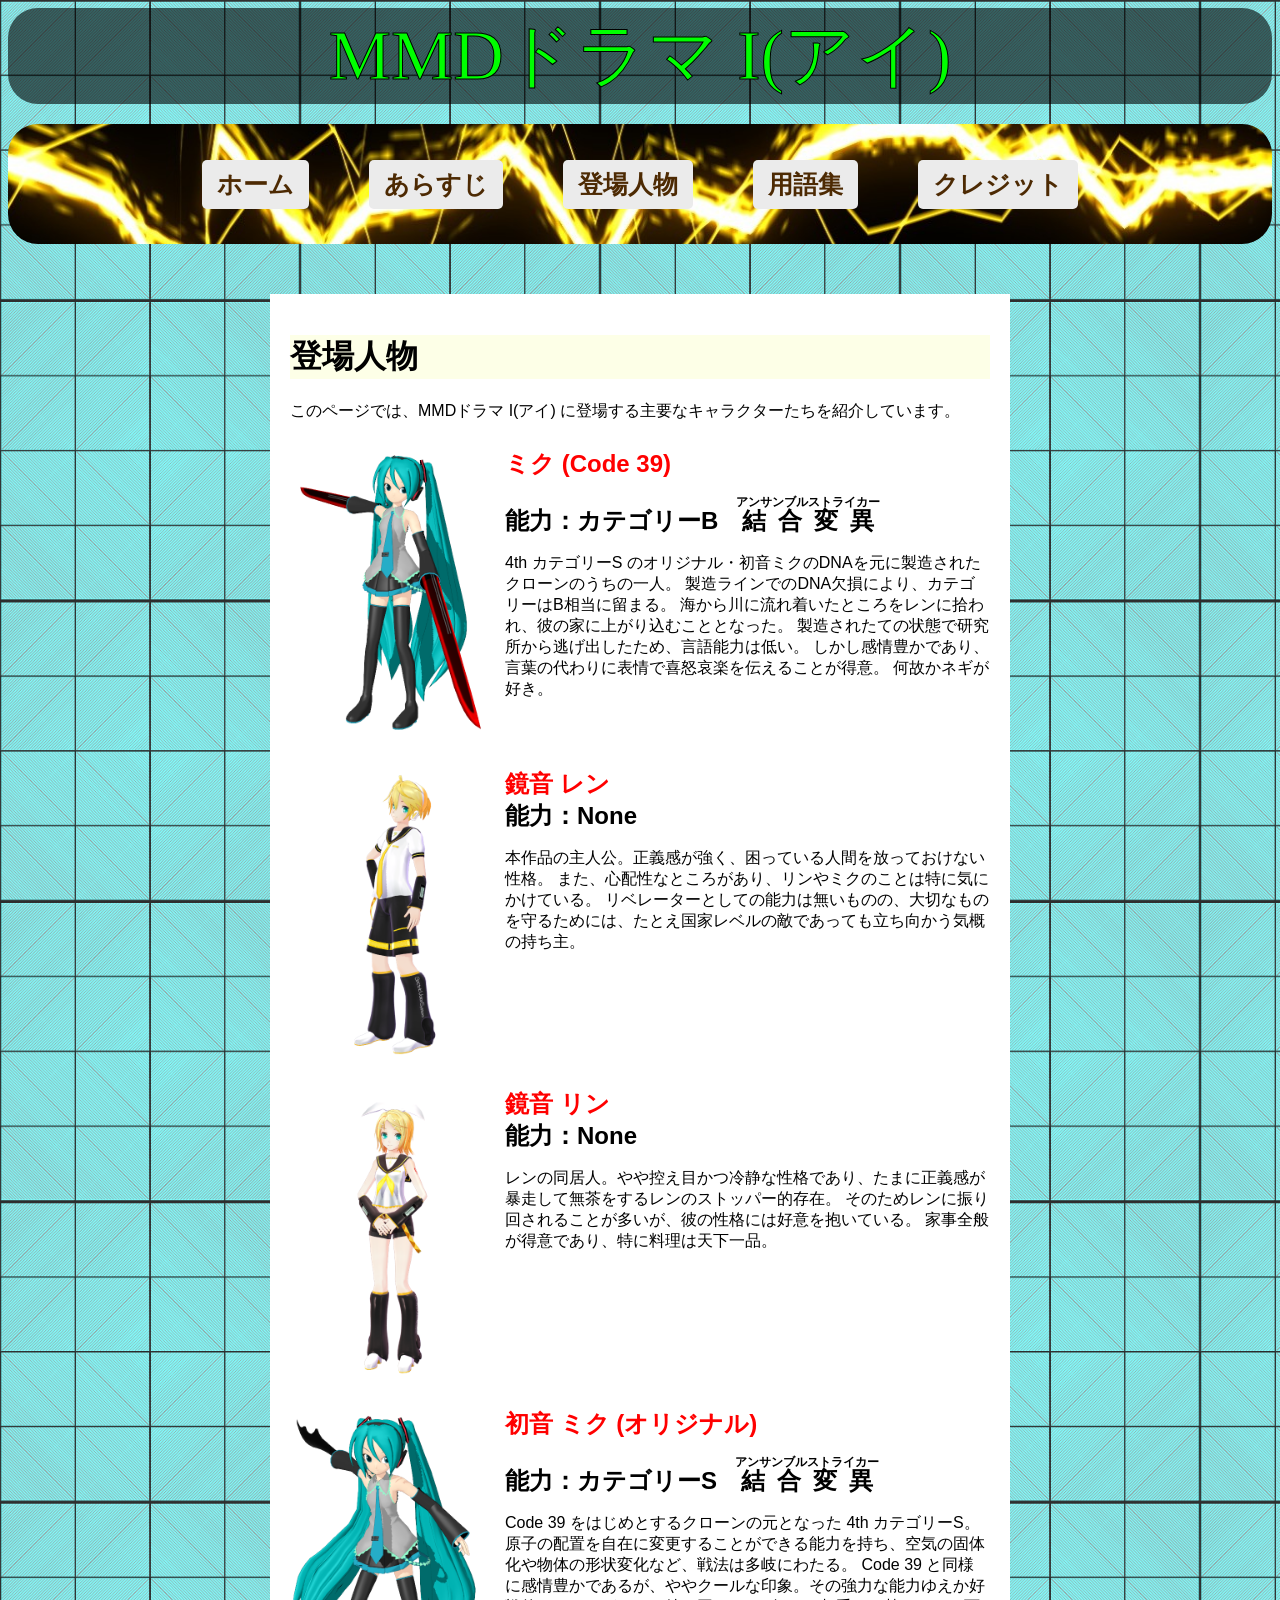
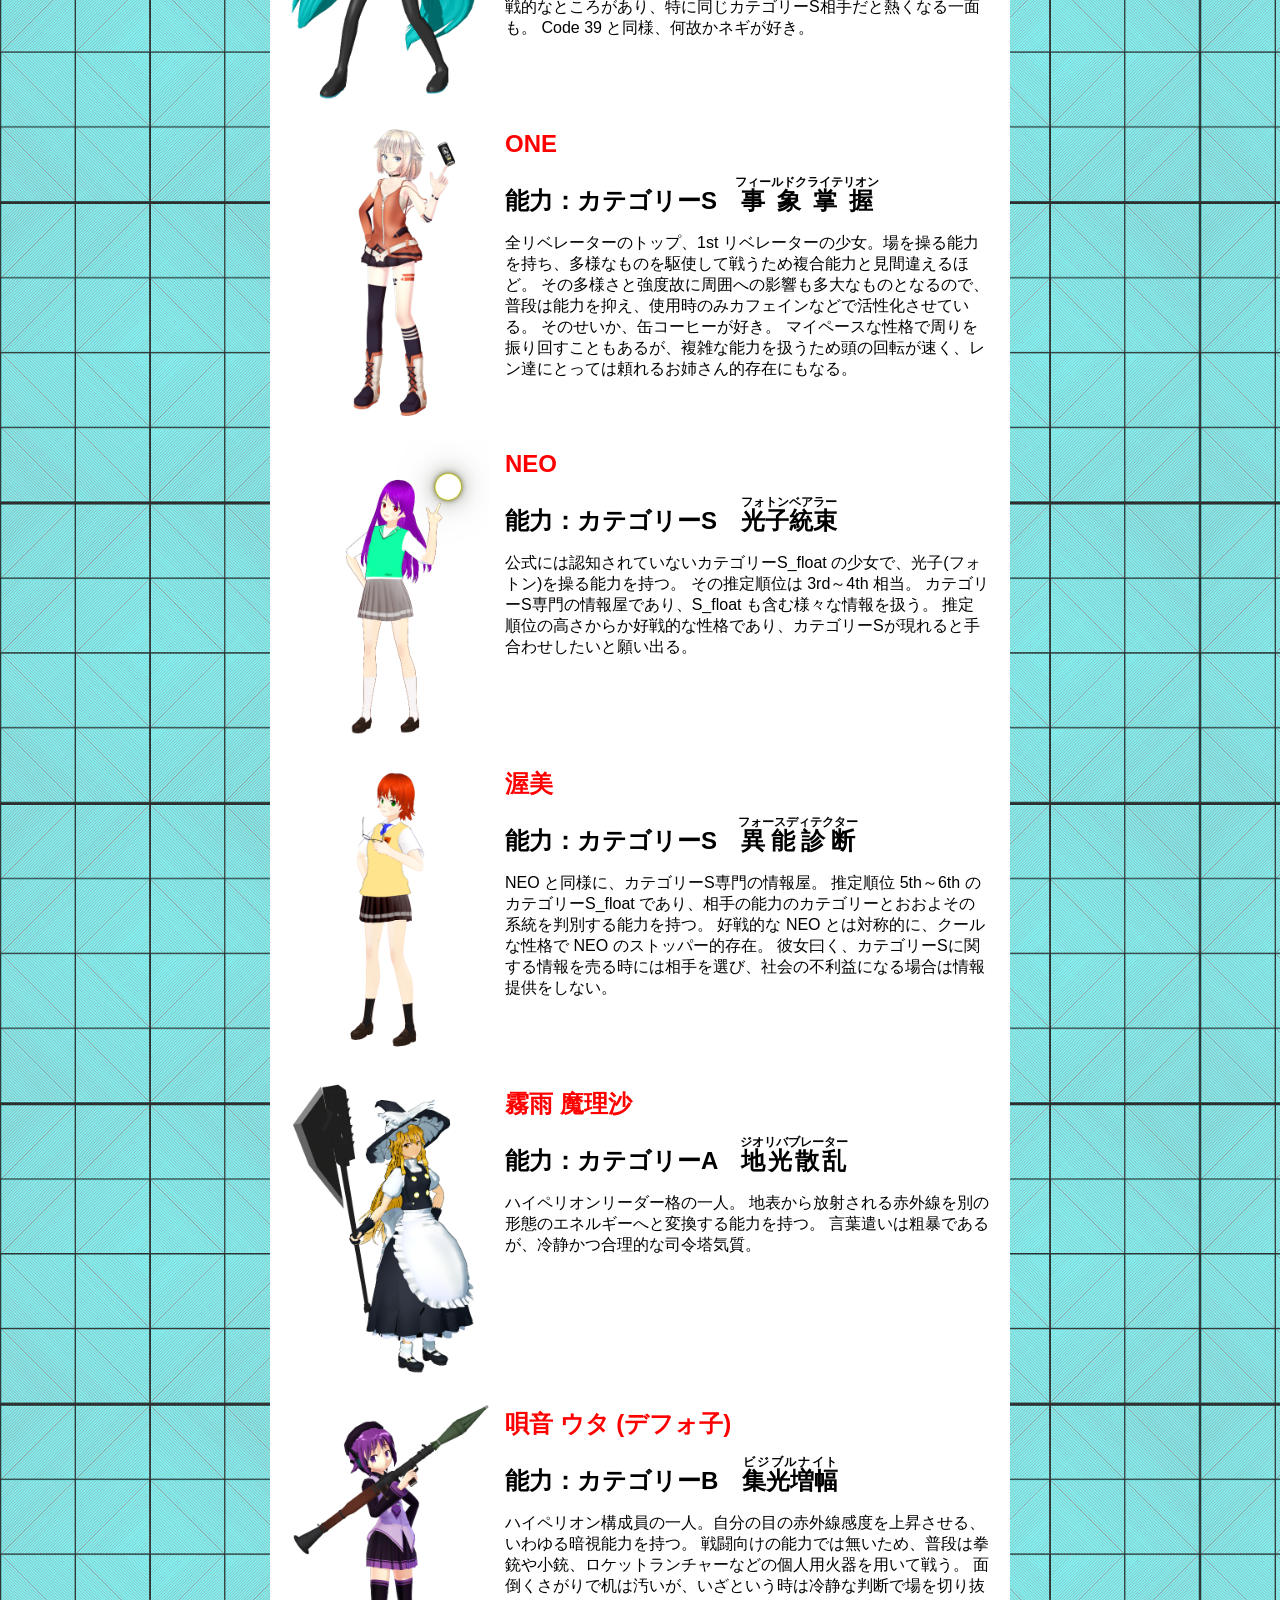
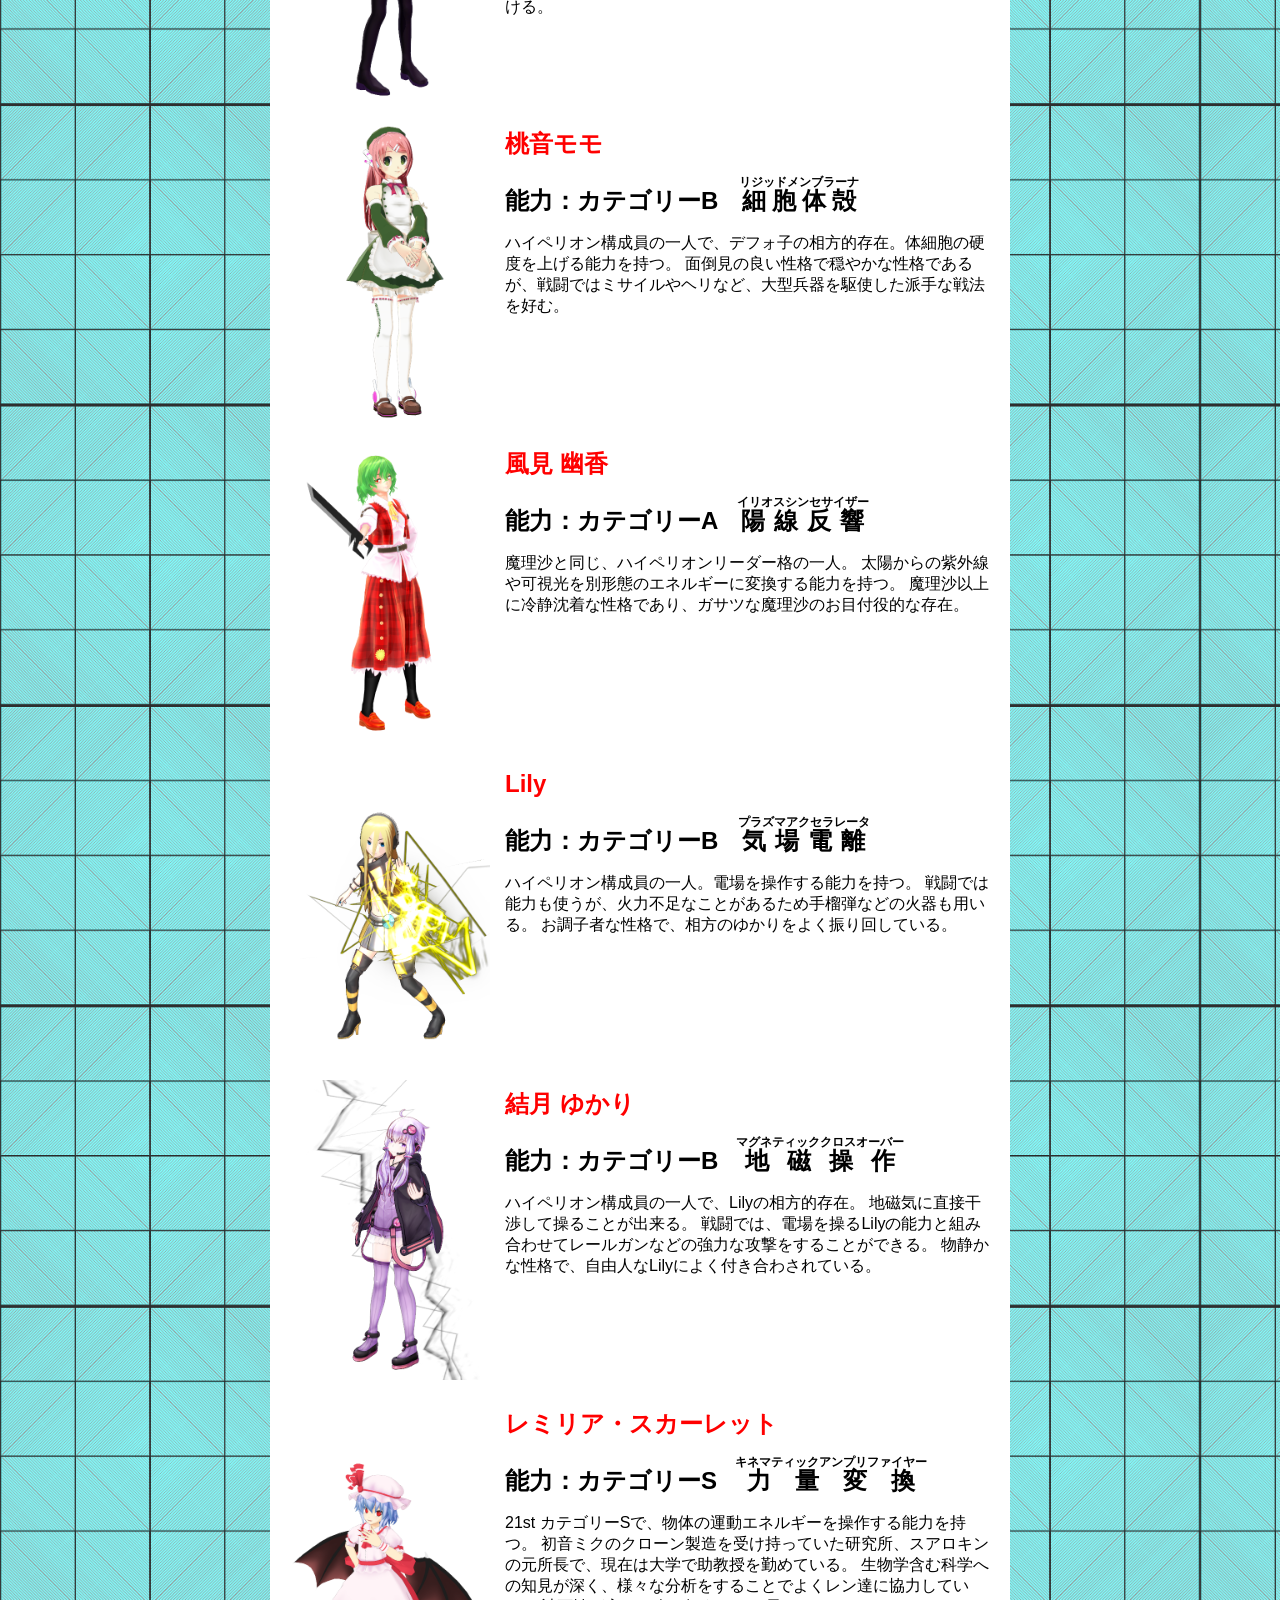
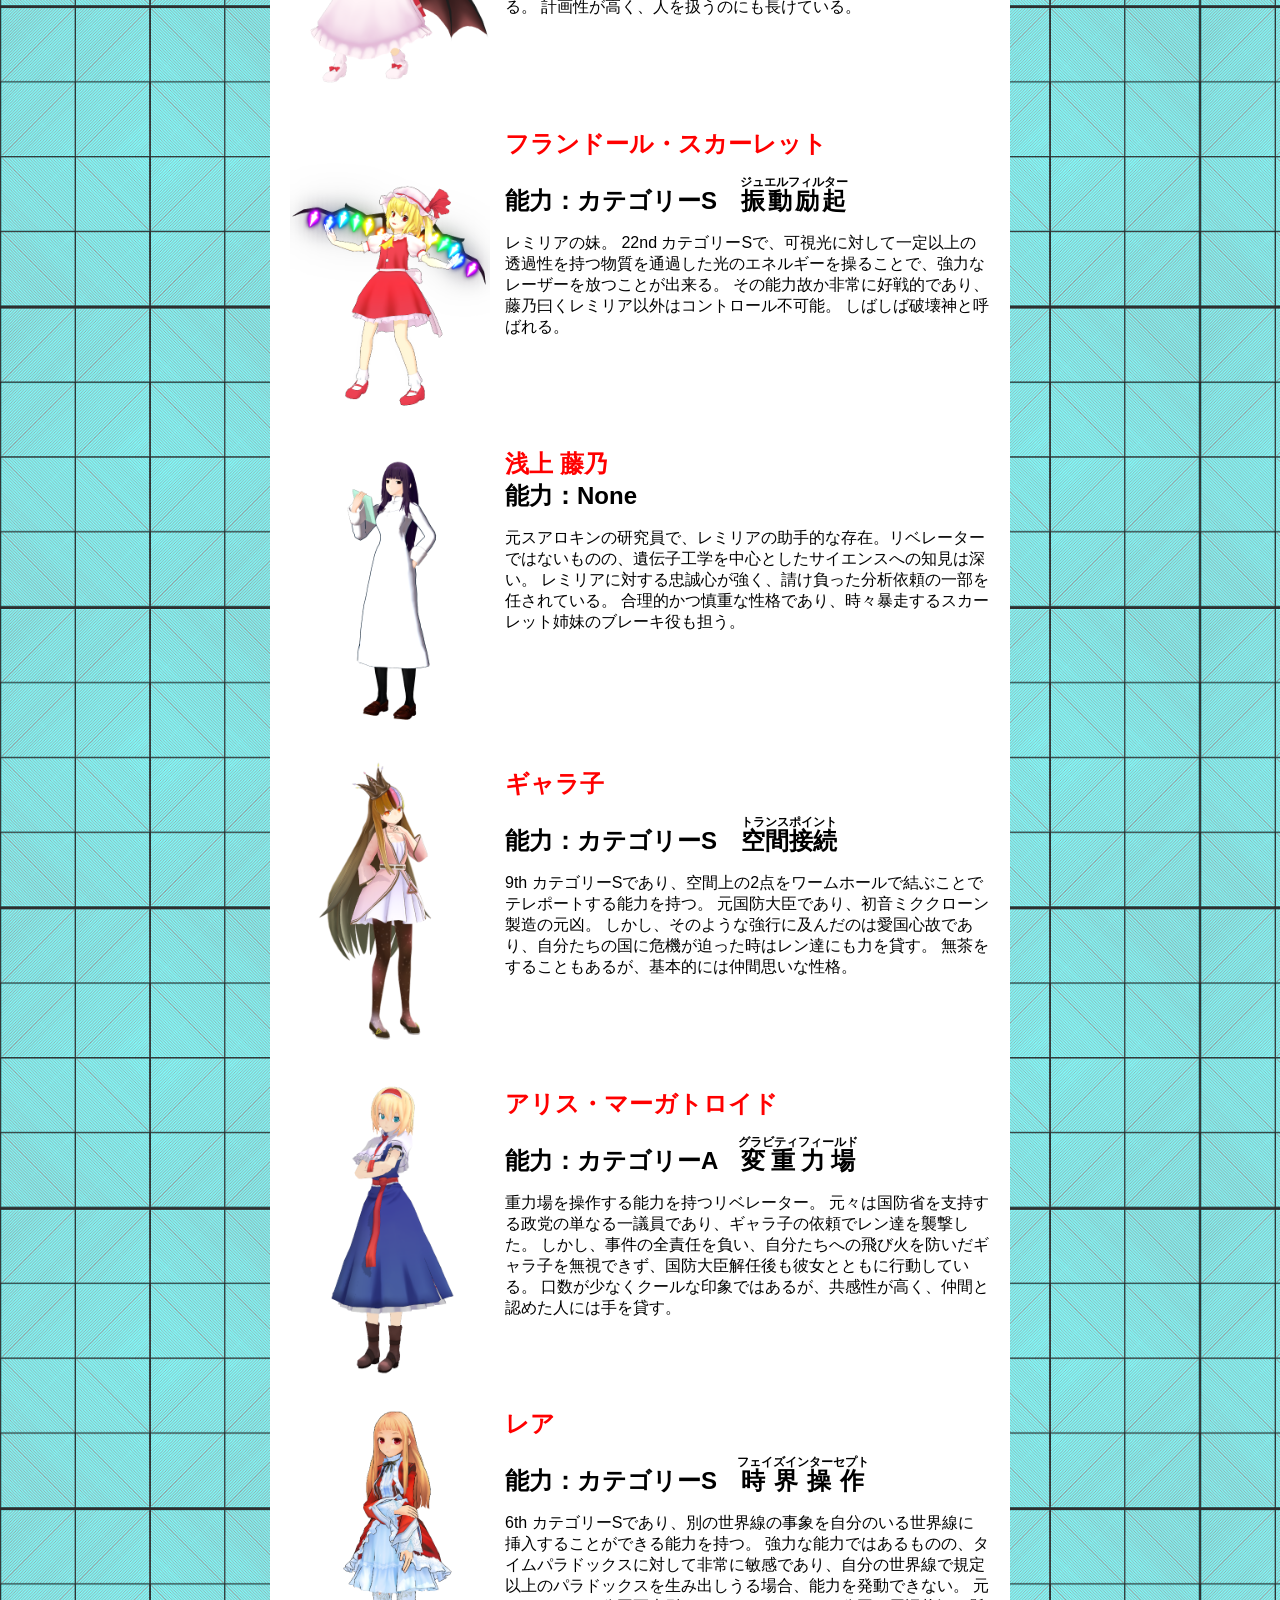
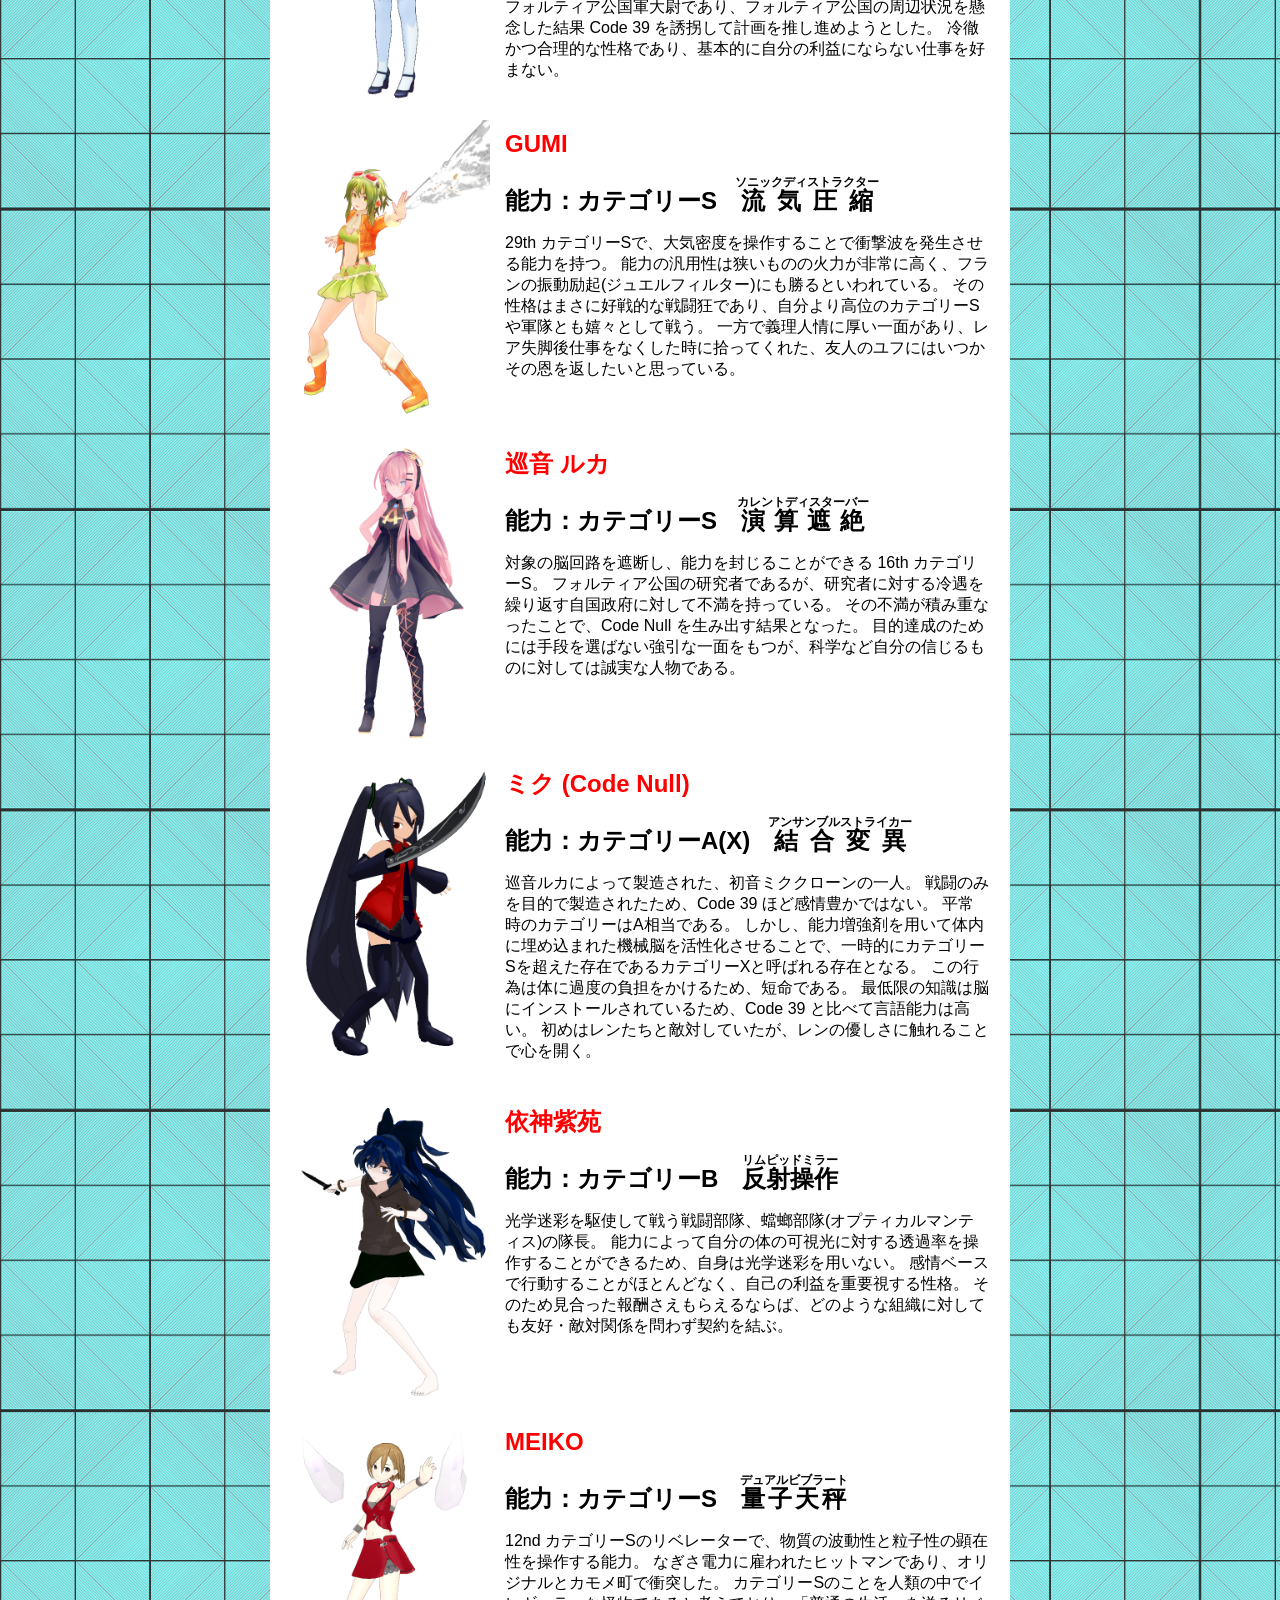
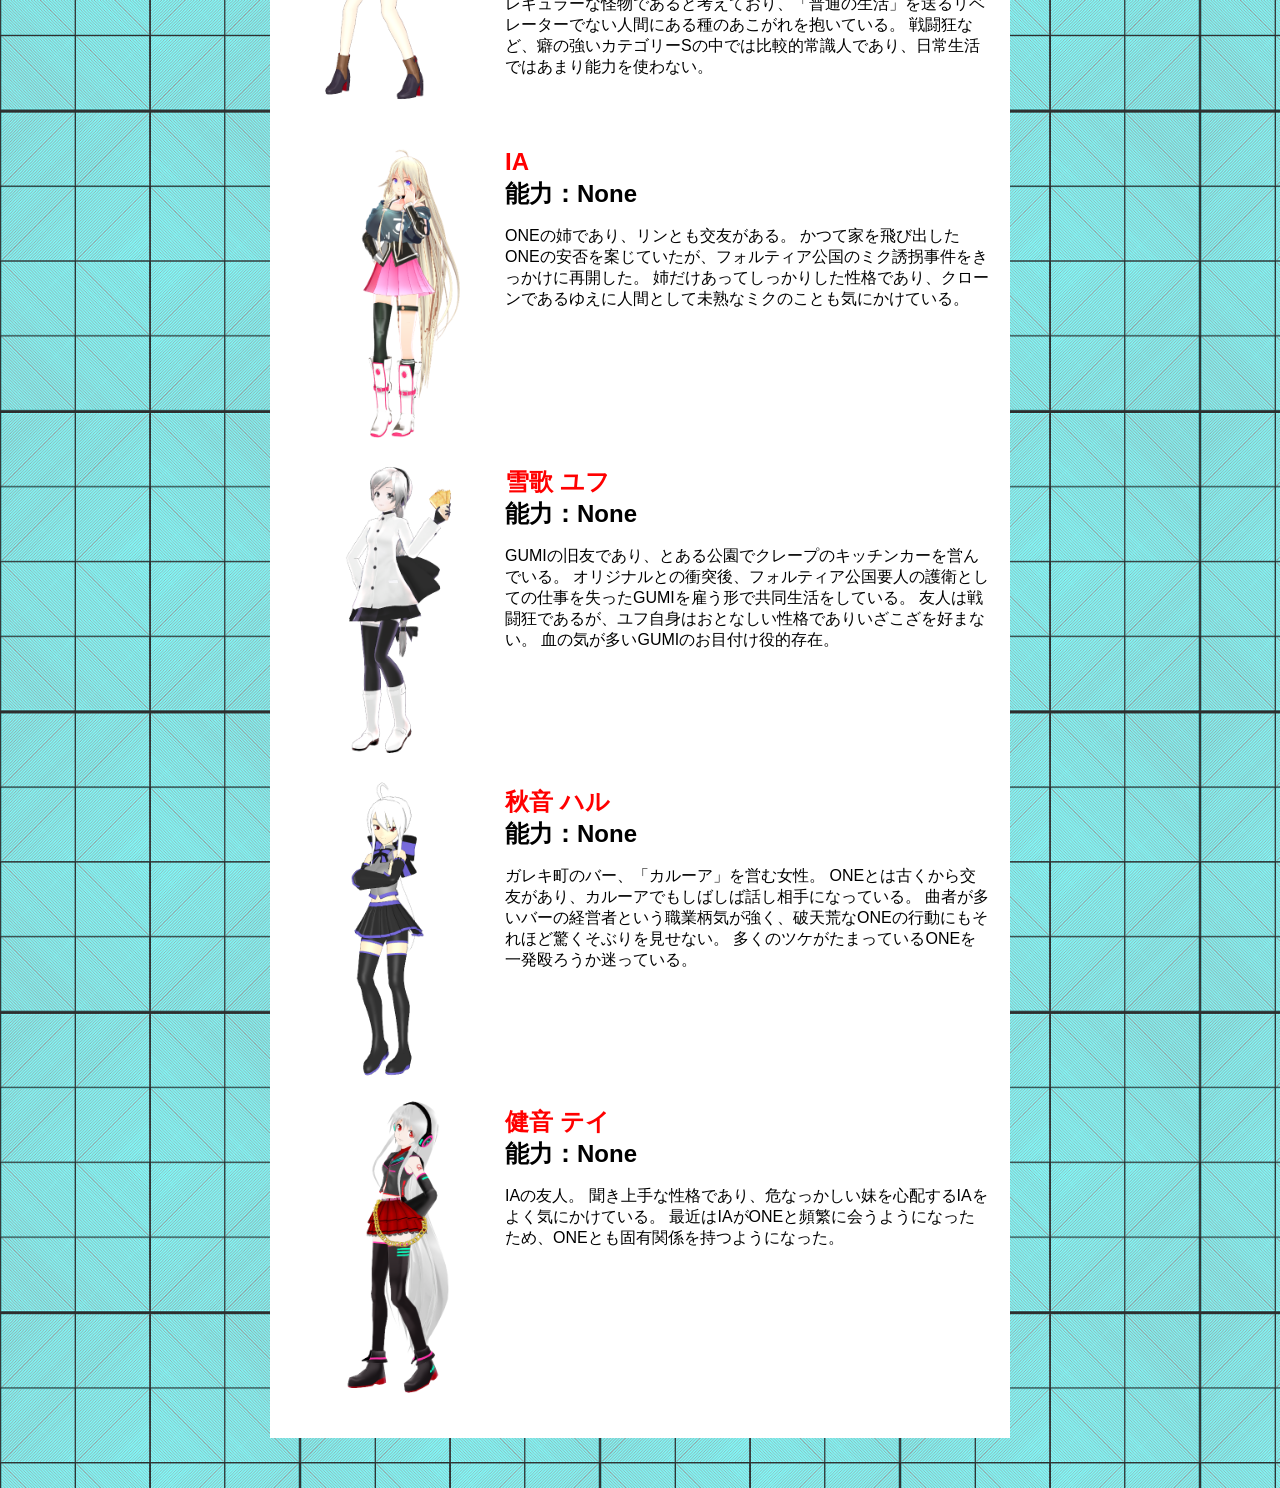
==== commit df392f2b: "update" ====
--- a/pages/characters.html
+++ b/pages/characters.html
@@ -94,6 +94,34 @@
     </div>
 
     <div class="character">
+      <img src="../images/neo.png" alt="キャラクター画像">
+      <div class="text">
+        <h3>NEO</h3>
+        <h4>能力：カテゴリーS　<ruby>光子統束<rt>フォトンベアラー</rt></ruby></h4>
+        <p>
+          公式には認知されていないカテゴリーS_float の少女で、光子(フォトン)を操る能力を持つ。
+          その推定順位は 3rd～4th 相当。
+          カテゴリーS専門の情報屋であり、S_float も含む様々な情報を扱う。
+          推定順位の高さからか好戦的な性格であり、カテゴリーSが現れると手合わせしたいと願い出る。
+        </p>
+      </div>
+    </div>
+
+    <div class="character">
+      <img src="../images/atsumi.png" alt="キャラクター画像">
+      <div class="text">
+        <h3>渥美</h3>
+        <h4>能力：カテゴリーS　<ruby>異能診断<rt>フォースディテクター</rt></ruby></h4>
+        <p>
+          NEO と同様に、カテゴリーS専門の情報屋。
+          推定順位 5th～6th のカテゴリーS_float であり、相手の能力のカテゴリーとおおよその系統を判別する能力を持つ。
+          好戦的な NEO とは対称的に、クールな性格で NEO のストッパー的存在。
+          彼女曰く、カテゴリーSに関する情報を売る時には相手を選び、社会の不利益になる場合は情報提供をしない。
+        </p>
+      </div>
+    </div>
+
+    <div class="character">
       <img src="../images/marisa.png" alt="キャラクター画像">
       <div class="text">
         <h3>霧雨 魔理沙</h3>
